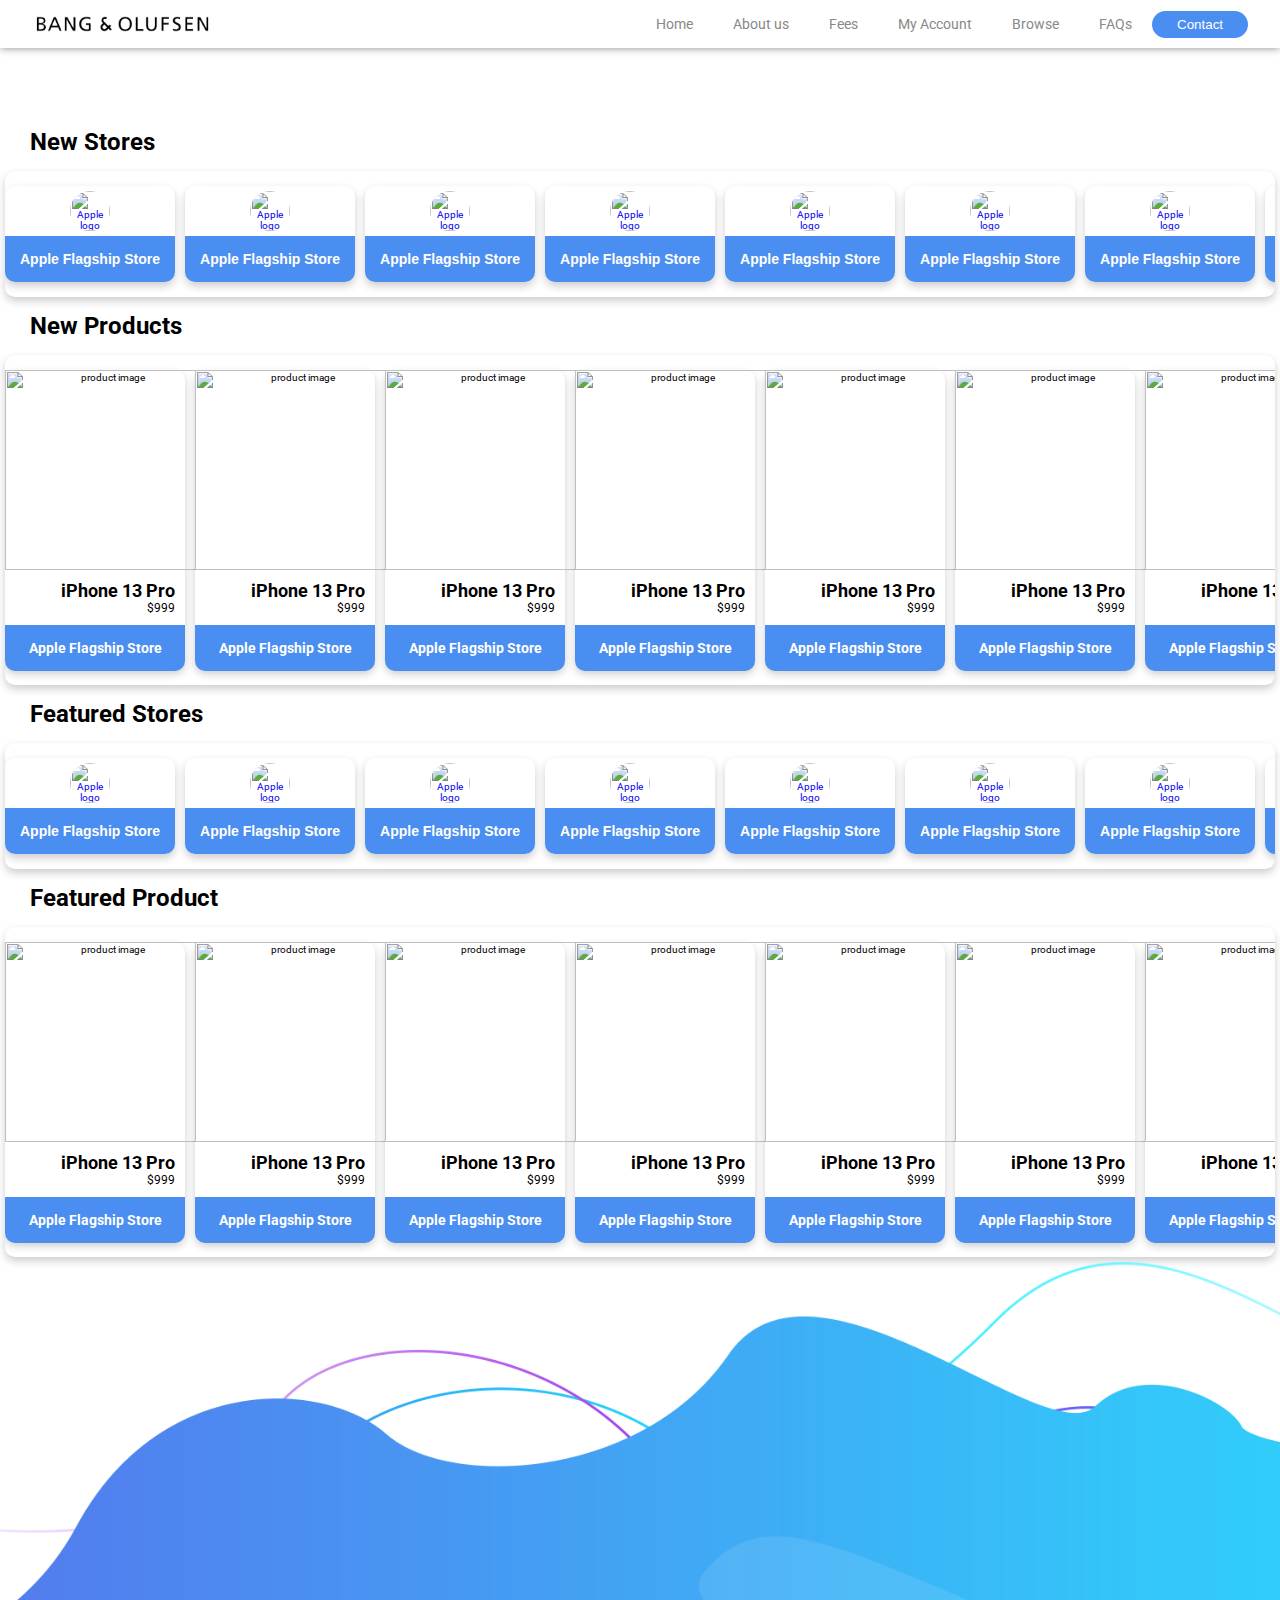
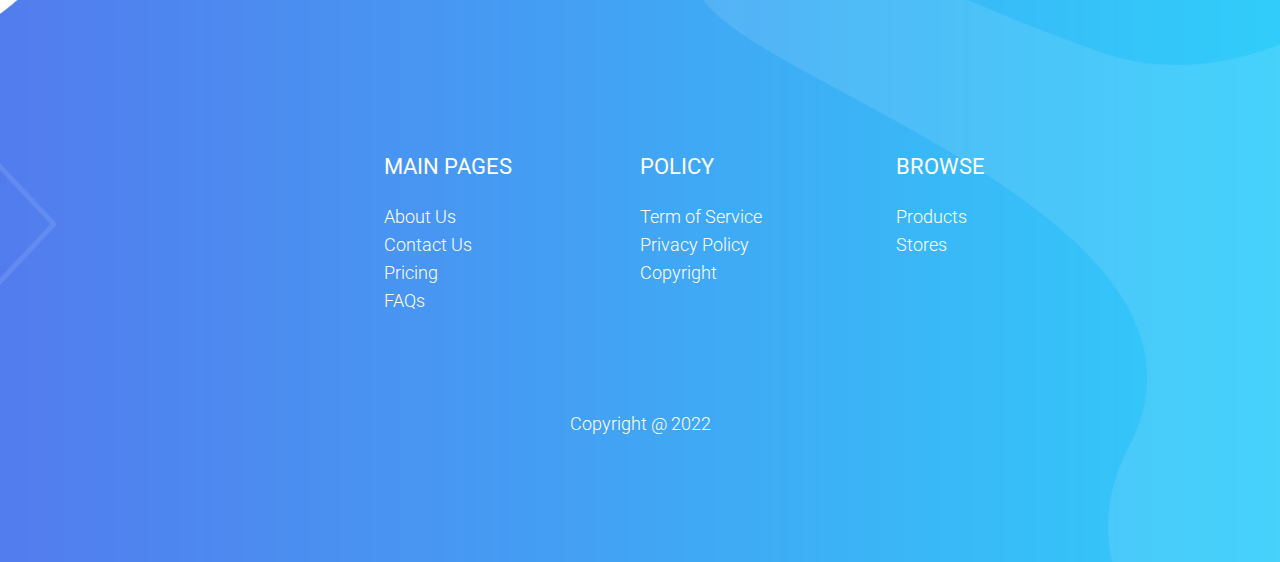
==== index.html @ 3f0364dd "merge and update the card layout to horizontally scroll" ====
<html lang="en">

<head>
    <meta charset="UTF-8" />
    <meta http-equiv="X-UA-Compatible" content="IE=edge" />
    <meta name="viewport" content="width=device-width, initial-scale=1.0" />
    <title>HomePage</title>

    <!-- external sources -->
    <link rel="preconnect" href="https://fonts.googleapis.com" />
    <link rel="preconnect" href="https://fonts.gstatic.com" crossorigin />
    <link href="https://fonts.googleapis.com/css2?family=Roboto:wght@400;500;700&display=swap" rel="stylesheet" />

    <!-- css link -->
    <link rel="stylesheet" href="./assets/css/base.css" />
    <link rel="stylesheet" href="./assets/css/footer/footer.css" />
    <link rel="stylesheet" href="./assets/css/navbar/navbar.css" />

    <!-- body -->
    <link rel="stylesheet" href="./assets/css/homepage/content/content.css" />
    <link rel="stylesheet" href="./assets/css/homepage/content/card.css" />
</head>

<body>
    <!-- Nav -->
    <div class="navbar">
        <div class="navbar-img-container">
            <img src="/assets/img/navbar/bno_2.png" alt="" class="navbar-img-logo" />
        </div>
        <ul class="navbar-list">
            <li><a href="./index.html" class="navbar-item">Home</a></li>
            <li><a href="./assets/page/about_us.html" class="navbar-item">About us</a></li>
            <li><a href="/assets/page/fees.html" class="navbar-item">Fees</a></li>
            <li><a href="#" class="navbar-item">My Account</a></li>
            <li><a href="#" class="navbar-item">Browse</a></li>
            <li><a href="#" class="navbar-item">FAQs</a></li>
        </ul>
        <a href="" class="contact"><button class="navbar-btn">Contact</button></a>
    </div>

    <!-- body -->
    <section class="content">
        <h2 class="content__title"><a class="content__title-link" href="new-stores.html">New Stores</a></h2>
        <section class="content__section new-stores">
            <div class="card store-card">
                <div class="store-card__img-container">
                    <a href="apple.html">
                        <img class="card__img store-card__img"
                            src="https://www.apple.com/ac/structured-data/images/knowledge_graph_logo.png?201810040211"
                            alt="Apple logo">
                    </a>
                </div>
                <a href="apple.html">
                    <button class="card__store">
                        <h4 class="card__store-name">
                            Apple Flagship Store
                        </h4>
                    </button>
                </a>
            </div>
            <div class="card store-card">
                <div class="store-card__img-container">
                    <a href="apple.html">
                        <img class="card__img store-card__img"
                            src="https://www.apple.com/ac/structured-data/images/knowledge_graph_logo.png?201810040211"
                            alt="Apple logo">
                    </a>
                </div>
                <a href="apple.html">
                    <button class="card__store">
                        <h4 class="card__store-name">
                            Apple Flagship Store
                        </h4>
                    </button>
                </a>
            </div>
            <div class="card store-card">
                <div class="store-card__img-container">
                    <a href="apple.html">
                        <img class="card__img store-card__img"
                            src="https://www.apple.com/ac/structured-data/images/knowledge_graph_logo.png?201810040211"
                            alt="Apple logo">
                    </a>
                </div>
                <a href="apple.html">
                    <button class="card__store">
                        <h4 class="card__store-name">
                            Apple Flagship Store
                        </h4>
                    </button>
                </a>
            </div>
            <div class="card store-card">
                <div class="store-card__img-container">
                    <a href="apple.html">
                        <img class="card__img store-card__img"
                            src="https://www.apple.com/ac/structured-data/images/knowledge_graph_logo.png?201810040211"
                            alt="Apple logo">
                    </a>
                </div>
                <a href="apple.html">
                    <button class="card__store">
                        <h4 class="card__store-name">
                            Apple Flagship Store
                        </h4>
                    </button>
                </a>
            </div>
            <div class="card store-card">
                <div class="store-card__img-container">
                    <a href="apple.html">
                        <img class="card__img store-card__img"
                            src="https://www.apple.com/ac/structured-data/images/knowledge_graph_logo.png?201810040211"
                            alt="Apple logo">
                    </a>
                </div>
                <a href="apple.html">
                    <button class="card__store">
                        <h4 class="card__store-name">
                            Apple Flagship Store
                        </h4>
                    </button>
                </a>
            </div>
            <div class="card store-card">
                <div class="store-card__img-container">
                    <a href="apple.html">
                        <img class="card__img store-card__img"
                            src="https://www.apple.com/ac/structured-data/images/knowledge_graph_logo.png?201810040211"
                            alt="Apple logo">
                    </a>
                </div>
                <a href="apple.html">
                    <button class="card__store">
                        <h4 class="card__store-name">
                            Apple Flagship Store
                        </h4>
                    </button>
                </a>
            </div>
            <div class="card store-card">
                <div class="store-card__img-container">
                    <a href="apple.html">
                        <img class="card__img store-card__img"
                            src="https://www.apple.com/ac/structured-data/images/knowledge_graph_logo.png?201810040211"
                            alt="Apple logo">
                    </a>
                </div>
                <a href="apple.html">
                    <button class="card__store">
                        <h4 class="card__store-name">
                            Apple Flagship Store
                        </h4>
                    </button>
                </a>
            </div>
            <div class="card store-card">
                <div class="card_img store-card__img-container">
                    <img class="store-card__img" src="https://www.apple.com/ac/structured-data/images/knowledge_graph_logo.png?201810040211" alt="Apple logo" />
                </div>
                <div class="card__store">
                    <h4 class="card__store-name">Apple Flagship Store</h4>
                </div>
            </div>
        </section>

        <h2 class="content__title">New Products</h2>
        <section class="content__section new-products">
            <div class="card product-card">
                <div class="product-card__img-container">
                    <img class="card__img product-card__img" src="https://store.storeimages.cdn-apple.com/4982/as-images.apple.com/is/iphone-13-pro-family-hero?wid=940&hei=1112&fmt=png-alpha&.v=1631220221000" alt="product image" />
                </div>
                <div class="card__body product-card__body">
                    <div class="card__content">
                        <h3 class="product-card__name">iPhone 13 Pro</h3>
                        <p class="product-card__price">$999</p>
                    </div>
                    <div class="card__store">
                        <h4 class="card__store-name">Apple Flagship Store</h4>
                    </div>
                </div>
            </div>
            <div class="card product-card">
                <div class="product-card__img-container">
                    <img class="card__img product-card__img" src="https://store.storeimages.cdn-apple.com/4982/as-images.apple.com/is/iphone-13-pro-family-hero?wid=940&hei=1112&fmt=png-alpha&.v=1631220221000" alt="product image" />
                </div>
                <div class="card__body product-card__body">
                    <div class="card__content">
                        <h3 class="product-card__name">iPhone 13 Pro</h3>
                        <p class="product-card__price">$999</p>
                    </div>
                    <div class="card__store">
                        <h4 class="card__store-name">Apple Flagship Store</h4>
                    </div>
                </div>
            </div>
            <div class="card product-card">
                <div class="product-card__img-container">
                    <img class="card__img product-card__img" src="https://store.storeimages.cdn-apple.com/4982/as-images.apple.com/is/iphone-13-pro-family-hero?wid=940&hei=1112&fmt=png-alpha&.v=1631220221000" alt="product image" />
                </div>
                <div class="card__body product-card__body">
                    <div class="card__content">
                        <h3 class="product-card__name">iPhone 13 Pro</h3>
                        <p class="product-card__price">$999</p>
                    </div>
                    <div class="card__store">
                        <h4 class="card__store-name">Apple Flagship Store</h4>
                    </div>
                </div>
            </div>
            <div class="card product-card">
                <div class="product-card__img-container">
                    <img class="card__img product-card__img" src="https://store.storeimages.cdn-apple.com/4982/as-images.apple.com/is/iphone-13-pro-family-hero?wid=940&hei=1112&fmt=png-alpha&.v=1631220221000" alt="product image" />
                </div>
                <div class="card__body product-card__body">
                    <div class="card__content">
                        <h3 class="product-card__name">iPhone 13 Pro</h3>
                        <p class="product-card__price">$999</p>
                    </div>
                    <div class="card__store">
                        <h4 class="card__store-name">Apple Flagship Store</h4>
                    </div>
                </div>
            </div>
            <div class="card product-card">
                <div class="product-card__img-container">
                    <img class="card__img product-card__img" src="https://store.storeimages.cdn-apple.com/4982/as-images.apple.com/is/iphone-13-pro-family-hero?wid=940&hei=1112&fmt=png-alpha&.v=1631220221000" alt="product image" />
                </div>
                <div class="card__body product-card__body">
                    <div class="card__content">
                        <h3 class="product-card__name">iPhone 13 Pro</h3>
                        <p class="product-card__price">$999</p>
                    </div>
                    <div class="card__store">
                        <h4 class="card__store-name">Apple Flagship Store</h4>
                    </div>
                </div>
            </div>
            <div class="card product-card">
                <div class="product-card__img-container">
                    <img class="card__img product-card__img" src="https://store.storeimages.cdn-apple.com/4982/as-images.apple.com/is/iphone-13-pro-family-hero?wid=940&hei=1112&fmt=png-alpha&.v=1631220221000" alt="product image" />
                </div>
                <div class="card__body product-card__body">
                    <div class="card__content">
                        <h3 class="product-card__name">iPhone 13 Pro</h3>
                        <p class="product-card__price">$999</p>
                    </div>
                    <div class="card__store">
                        <h4 class="card__store-name">Apple Flagship Store</h4>
                    </div>
                </div>
            </div>
            <div class="card product-card">
                <div class="product-card__img-container">
                    <img class="card__img product-card__img" src="https://store.storeimages.cdn-apple.com/4982/as-images.apple.com/is/iphone-13-pro-family-hero?wid=940&hei=1112&fmt=png-alpha&.v=1631220221000" alt="product image" />
                </div>
                <div class="card__body product-card__body">
                    <div class="card__content">
                        <h3 class="product-card__name">iPhone 13 Pro</h3>
                        <p class="product-card__price">$999</p>
                    </div>
                    <div class="card__store">
                        <h4 class="card__store-name">Apple Flagship Store</h4>
                    </div>
                </div>
            </div>
            <div class="card product-card">
                <div class="product-card__img-container">
                    <img class="card__img product-card__img" src="https://store.storeimages.cdn-apple.com/4982/as-images.apple.com/is/iphone-13-pro-family-hero?wid=940&hei=1112&fmt=png-alpha&.v=1631220221000" alt="product image" />
                </div>
                <div class="card__body product-card__body">
                    <div class="card__content">
                        <h3 class="product-card__name">iPhone 13 Pro</h3>
                        <p class="product-card__price">$999</p>
                    </div>
                    <div class="card__store">
                        <h4 class="card__store-name">Apple Flagship Store</h4>
                    </div>
                </div>
            </div>
        </section>


        <h2 class="content__title"><a class="content__title-link" href="featured-stores.html">Featured Stores</a></h2>
        <section class="content__section featured-stores">
            <div class="card store-card">
                <div class="store-card__img-container">
                    <a href="apple.html">
                        <img class="card__img store-card__img"
                            src="https://www.apple.com/ac/structured-data/images/knowledge_graph_logo.png?201810040211"
                            alt="Apple logo">
                    </a>
                </div>
                <a href="apple.html">
                    <button class="card__store">
                        <h4 class="card__store-name">
                            Apple Flagship Store
                        </h4>
                    </button>
                </a>
            </div>
            <div class="card store-card">
                <div class="store-card__img-container">
                    <a href="apple.html">
                        <img class="card__img store-card__img"
                            src="https://www.apple.com/ac/structured-data/images/knowledge_graph_logo.png?201810040211"
                            alt="Apple logo">
                    </a>
                </div>
                <a href="apple.html">
                    <button class="card__store">
                        <h4 class="card__store-name">
                            Apple Flagship Store
                        </h4>
                    </button>
                </a>
            </div>
            <div class="card store-card">
                <div class="store-card__img-container">
                    <a href="apple.html">
                        <img class="card__img store-card__img"
                            src="https://www.apple.com/ac/structured-data/images/knowledge_graph_logo.png?201810040211"
                            alt="Apple logo">
                    </a>
                </div>
                <a href="apple.html">
                    <button class="card__store">
                        <h4 class="card__store-name">
                            Apple Flagship Store
                        </h4>
                    </button>
                </a>
            </div>
            <div class="card store-card">
                <div class="store-card__img-container">
                    <a href="apple.html">
                        <img class="card__img store-card__img"
                            src="https://www.apple.com/ac/structured-data/images/knowledge_graph_logo.png?201810040211"
                            alt="Apple logo">
                    </a>
                </div>
                <a href="apple.html">
                    <button class="card__store">
                        <h4 class="card__store-name">
                            Apple Flagship Store
                        </h4>
                    </button>
                </a>
            </div>
            <div class="card store-card">
                <div class="store-card__img-container">
                    <a href="apple.html">
                        <img class="card__img store-card__img"
                            src="https://www.apple.com/ac/structured-data/images/knowledge_graph_logo.png?201810040211"
                            alt="Apple logo">
                    </a>
                </div>
                <a href="apple.html">
                    <button class="card__store">
                        <h4 class="card__store-name">
                            Apple Flagship Store
                        </h4>
                    </button>
                </a>
            </div>
            <div class="card store-card">
                <div class="store-card__img-container">
                    <a href="apple.html">
                        <img class="card__img store-card__img"
                            src="https://www.apple.com/ac/structured-data/images/knowledge_graph_logo.png?201810040211"
                            alt="Apple logo">
                    </a>
                </div>
                <a href="apple.html">
                    <button class="card__store">
                        <h4 class="card__store-name">
                            Apple Flagship Store
                        </h4>
                    </button>
                </a>
            </div>
            <div class="card store-card">
                <div class="store-card__img-container">
                    <a href="apple.html">
                        <img class="card__img store-card__img"
                            src="https://www.apple.com/ac/structured-data/images/knowledge_graph_logo.png?201810040211"
                            alt="Apple logo">
                    </a>
                </div>
                <a href="apple.html">
                    <button class="card__store">
                        <h4 class="card__store-name">
                            Apple Flagship Store
                        </h4>
                    </button>
                </a>
            </div>
            <div class="card store-card">
                <div class="card_img store-card__img-container">
                    <img class="store-card__img" src="https://www.apple.com/ac/structured-data/images/knowledge_graph_logo.png?201810040211" alt="Apple logo" />
                </div>
                <div class="card__store">
                    <h4 class="card__store-name">Apple Flagship Store</h4>
                </div>
            </div>
        </section>

        <h2 class="content__title">Featured Product</h2>
        <section class="content__section featured-products">
            <div class="card product-card">
                <div class="product-card__img-container">
                    <img class="card__img product-card__img" src="https://store.storeimages.cdn-apple.com/4982/as-images.apple.com/is/iphone-13-pro-family-hero?wid=940&hei=1112&fmt=png-alpha&.v=1631220221000" alt="product image" />
                </div>
                <div class="card__body product-card__body">
                    <div class="card__content">
                        <h3 class="product-card__name">iPhone 13 Pro</h3>
                        <p class="product-card__price">$999</p>
                    </div>
                    <div class="card__store">
                        <h4 class="card__store-name">Apple Flagship Store</h4>
                    </div>
                </div>
            </div>
            <div class="card product-card">
                <div class="product-card__img-container">
                    <img class="card__img product-card__img" src="https://store.storeimages.cdn-apple.com/4982/as-images.apple.com/is/iphone-13-pro-family-hero?wid=940&hei=1112&fmt=png-alpha&.v=1631220221000" alt="product image" />
                </div>
                <div class="card__body product-card__body">
                    <div class="card__content">
                        <h3 class="product-card__name">iPhone 13 Pro</h3>
                        <p class="product-card__price">$999</p>
                    </div>
                    <div class="card__store">
                        <h4 class="card__store-name">Apple Flagship Store</h4>
                    </div>
                </div>
            </div>
            <div class="card product-card">
                <div class="product-card__img-container">
                    <img class="card__img product-card__img" src="https://store.storeimages.cdn-apple.com/4982/as-images.apple.com/is/iphone-13-pro-family-hero?wid=940&hei=1112&fmt=png-alpha&.v=1631220221000" alt="product image" />
                </div>
                <div class="card__body product-card__body">
                    <div class="card__content">
                        <h3 class="product-card__name">iPhone 13 Pro</h3>
                        <p class="product-card__price">$999</p>
                    </div>
                    <div class="card__store">
                        <h4 class="card__store-name">Apple Flagship Store</h4>
                    </div>
                </div>
            </div>
            <div class="card product-card">
                <div class="product-card__img-container">
                    <img class="card__img product-card__img" src="https://store.storeimages.cdn-apple.com/4982/as-images.apple.com/is/iphone-13-pro-family-hero?wid=940&hei=1112&fmt=png-alpha&.v=1631220221000" alt="product image" />
                </div>
                <div class="card__body product-card__body">
                    <div class="card__content">
                        <h3 class="product-card__name">iPhone 13 Pro</h3>
                        <p class="product-card__price">$999</p>
                    </div>
                    <div class="card__store">
                        <h4 class="card__store-name">Apple Flagship Store</h4>
                    </div>
                </div>
            </div>
            <div class="card product-card">
                <div class="product-card__img-container">
                    <img class="card__img product-card__img" src="https://store.storeimages.cdn-apple.com/4982/as-images.apple.com/is/iphone-13-pro-family-hero?wid=940&hei=1112&fmt=png-alpha&.v=1631220221000" alt="product image" />
                </div>
                <div class="card__body product-card__body">
                    <div class="card__content">
                        <h3 class="product-card__name">iPhone 13 Pro</h3>
                        <p class="product-card__price">$999</p>
                    </div>
                    <div class="card__store">
                        <h4 class="card__store-name">Apple Flagship Store</h4>
                    </div>
                </div>
            </div>
            <div class="card product-card">
                <div class="product-card__img-container">
                    <img class="card__img product-card__img" src="https://store.storeimages.cdn-apple.com/4982/as-images.apple.com/is/iphone-13-pro-family-hero?wid=940&hei=1112&fmt=png-alpha&.v=1631220221000" alt="product image" />
                </div>
                <div class="card__body product-card__body">
                    <div class="card__content">
                        <h3 class="product-card__name">iPhone 13 Pro</h3>
                        <p class="product-card__price">$999</p>
                    </div>
                    <div class="card__store">
                        <h4 class="card__store-name">Apple Flagship Store</h4>
                    </div>
                </div>
            </div>
            <div class="card product-card">
                <div class="product-card__img-container">
                    <img class="card__img product-card__img" src="https://store.storeimages.cdn-apple.com/4982/as-images.apple.com/is/iphone-13-pro-family-hero?wid=940&hei=1112&fmt=png-alpha&.v=1631220221000" alt="product image" />
                </div>
                <div class="card__body product-card__body">
                    <div class="card__content">
                        <h3 class="product-card__name">iPhone 13 Pro</h3>
                        <p class="product-card__price">$999</p>
                    </div>
                    <div class="card__store">
                        <h4 class="card__store-name">Apple Flagship Store</h4>
                    </div>
                </div>
            </div>
            <div class="card product-card">
                <div class="product-card__img-container">
                    <img class="card__img product-card__img" src="https://store.storeimages.cdn-apple.com/4982/as-images.apple.com/is/iphone-13-pro-family-hero?wid=940&hei=1112&fmt=png-alpha&.v=1631220221000" alt="product image" />
                </div>
                <div class="card__body product-card__body">
                    <div class="card__content">
                        <h3 class="product-card__name">iPhone 13 Pro</h3>
                        <p class="product-card__price">$999</p>
                    </div>
                    <div class="card__store">
                        <h4 class="card__store-name">Apple Flagship Store</h4>
                    </div>
                </div>
            </div>
        </section>


    </section>
    <!-- footer -->
    <footer class="footer-background bg-pos-center-top bg-size-cover bg-norepeat d-flex align-item-end jus-content-center white-text">
        <div class="footer-container d-flex jus-content-center flex-dir-column">
            <div class="footer-row d-flex flex-dir-row">
                <div class="col-3"></div>
                <div class="col-3">
                    <h4 class="footer-header">MAIN PAGES</h4>
                    <ul class="d-flex flex-dir-column font-size-3">
                        <li><a href="#">About Us</a></li>
                        <li><a href="#">Contact Us</a></li>
                        <li><a href="#">Pricing</a></li>
                        <li><a href="#">FAQs</a></li>
                    </ul>
                </div>
                <div class="col-3">
                    <h4 class="footer-header">POLICY</h4>
                    <ul class="d-flex flex-dir-column font-size-3">
                        <li><a href="#">Term of Service</a></li>
                        <li><a href="#">Privacy Policy</a></li>
                        <li><a href="#">Copyright</a></li>
                    </ul>
                </div>
                <div class="col-3">
                    <h4 class="footer-header">BROWSE</h4>
                    <ul class="d-flex flex-dir-column font-size-3">
                        <li><a href="#">Products</a></li>
                        <li><a href="#">Stores</a></li>
                    </ul>
                </div>
            </div>
            <div class="footer-row">
                <p class="text-center font-size-3">Copyright @ 2022</p>
            </div>
        </div>
    </footer>
</body>

</html>
---- assets/css/base.css ----
* {
    padding: 0;
    margin: 0;
    box-sizing: border-box;
}

:root {
    --primary-color: #4B8EF1;
}

html {
    font-size: 62.5%;
    font-family: 'Roboto', sans-serif;
}

html, body {
    height: 100%;
    min-height: 100%;
}

h1 {
    font-size: 3.0rem;
}

h2 {
    font-size: 2.4rem;
}

h3 {
    font-size: 1.8rem;
}

h4 {
    font-size: 1.4rem;
}

h5 {

}

p {
    font-size: 1.2rem;
}
---- assets/css/footer/footer.css ----
.footer-background {
    height: 100vh;
    background-image: url("../../img/footer/footer-bg.png");
}

.bg-pos-center-top {
    background-position: center top;
}

.bg-size-cover {
    background-size: cover;
}

.bg-norepeat {
    background-repeat: no-repeat;
}

.footer-container {
    width: 80%;
    padding-bottom: 10%;
}

.jus-content-center {
    justify-content: center;
}

.align-item-end {
    align-items: flex-end;
}

.d-flex {
    display: flex;
}

.footer-row {
    margin: auto;
    width: 100%;
    margin-top: 10%;
}

.white-text {
    color: white;
}

.font-size-3 {
    font-size: 1.8rem;
    font-weight: 300;
}

.flex-dir-column {
    flex-direction: column;
}

.flex-dir-row {
    flex-direction: row;
}

.col-3 {
    width: 25%;
}

.footer-header {
    font-size: 2.2rem;
    padding-bottom: 20px;
    font-weight: 400;
}

.footer-row a {
    text-decoration: none;
    color: white;
}

.footer-row li {
    list-style: none;
    margin-top: 7px;
}

.text-center {
    text-align: center;
}

.footer-row li a:hover {
    color: lightblue;
}
---- assets/css/navbar/navbar.css ----
.navbar {
    position: relative;
    background-color: #fff;
    width: 100%;
    height: 48px;
    display: flex;
    justify-content: flex-end;
    align-items: center;
    box-shadow: 0px 0px 8px #888888;
    
}


.navbar-img-container {
    height: 48px;
    margin-right: auto;
    margin-left: 32px;

}

.navbar-img-logo {
    height: 100%;

}

.navbar-list {
    list-style: none;
    display: flex;
    flex-direction: row;
    justify-content: space-evenly;

}

.navbar-list li {
    display: inline-block;
    padding: 0 20px;
}

.navbar-btn {
    background-color: #4B8EF1;
    margin-right: 32px;
    padding: 6px 25px;
    border: none;
    border-radius: 50px;
    color: #fff;
    transition: all 0.3s ease 0s;
    cursor: pointer;
}

.navbar-btn:hover {
    opacity: 0.7;
}

.navbar-item {
    text-decoration: none;
    color: #888;
    font-size: 1.4rem;
    line-height: 48px;
    transition: all 0.3s ease 0s;
    
}

.navbar-item:hover {
    opacity: 0.7;
}
---- assets/css/homepage/content/content.css ----
.content {
    padding: 60px 10px 10px 10px;
}

.content__section {
    display: flex;
    margin: -5px;
    box-shadow: 0 4px 8px 0 rgba(0, 0, 0, 0.2);
    border-radius: 10px;
    padding: 10px;

    overflow-x: auto;
    scroll-snap-type: x;
}

.content__section::-webkit-scrollbar {
    display: none;
}

.content__title {
    padding: 20px;
}

.content__title-link {
    text-decoration: none;
    color: #000;
}

.content__title-link:hover {
    opacity: 0.6;
}

.content__title-link:active {
    text-decoration: none;
}

.new-stores {

}

.new-products {

}

.featured-stores {

}

.featured-products {

}
---- assets/css/homepage/content/card.css ----
.card {
    background-color: white;
    box-shadow: 0 4px 8px 0 rgba(0, 0, 0, 0.2);
    transition: 0.3s;
    border-radius: 10px;
    margin: 5px;
    text-align: center;
    scroll-snap-align: start ;
}

.card__img {
    
}

.card__img:hover {
    opacity: 0.8;
    cursor: pointer;
}

.card__body {
    text-align: right;
}

.card__content {
    padding: 10px;
}

.card__store {
    width: 100%;
    padding: 15px;
    background-color: var(--primary-color);
    border-radius: 0 0 10px 10px;
    outline: none;
    border: none;
}

.card__store:hover {
    opacity: 0.9;
    cursor: pointer;
}

.card__store-name {
    text-align: center;
    color: white;
    width: inherit;
    white-space: nowrap;
}


/* product class */
.product-card {
    width: 180px;
    height: 300px;
}

.product-card__img-container {
    border-radius: 10px 10px 0 0;
}

.product-card__img {
    height: 200px;
}

.product-card__body {
    height: 100px;
}

.product-card__name-link {
    text-decoration: none;
    color: #000;
}

.product-card__name-link:hover {
    opacity: 0.5;
}

.product-card__name:visited {
    text-decoration: none;
}


.product-card__price {

}

/* store class */
.store-card {
    height: 96;
    width: 180px;
}

.store-card__img-container {
    padding: 5px;
}

.store-card__img {
    width: 40px;
    border-radius: 50%;
}
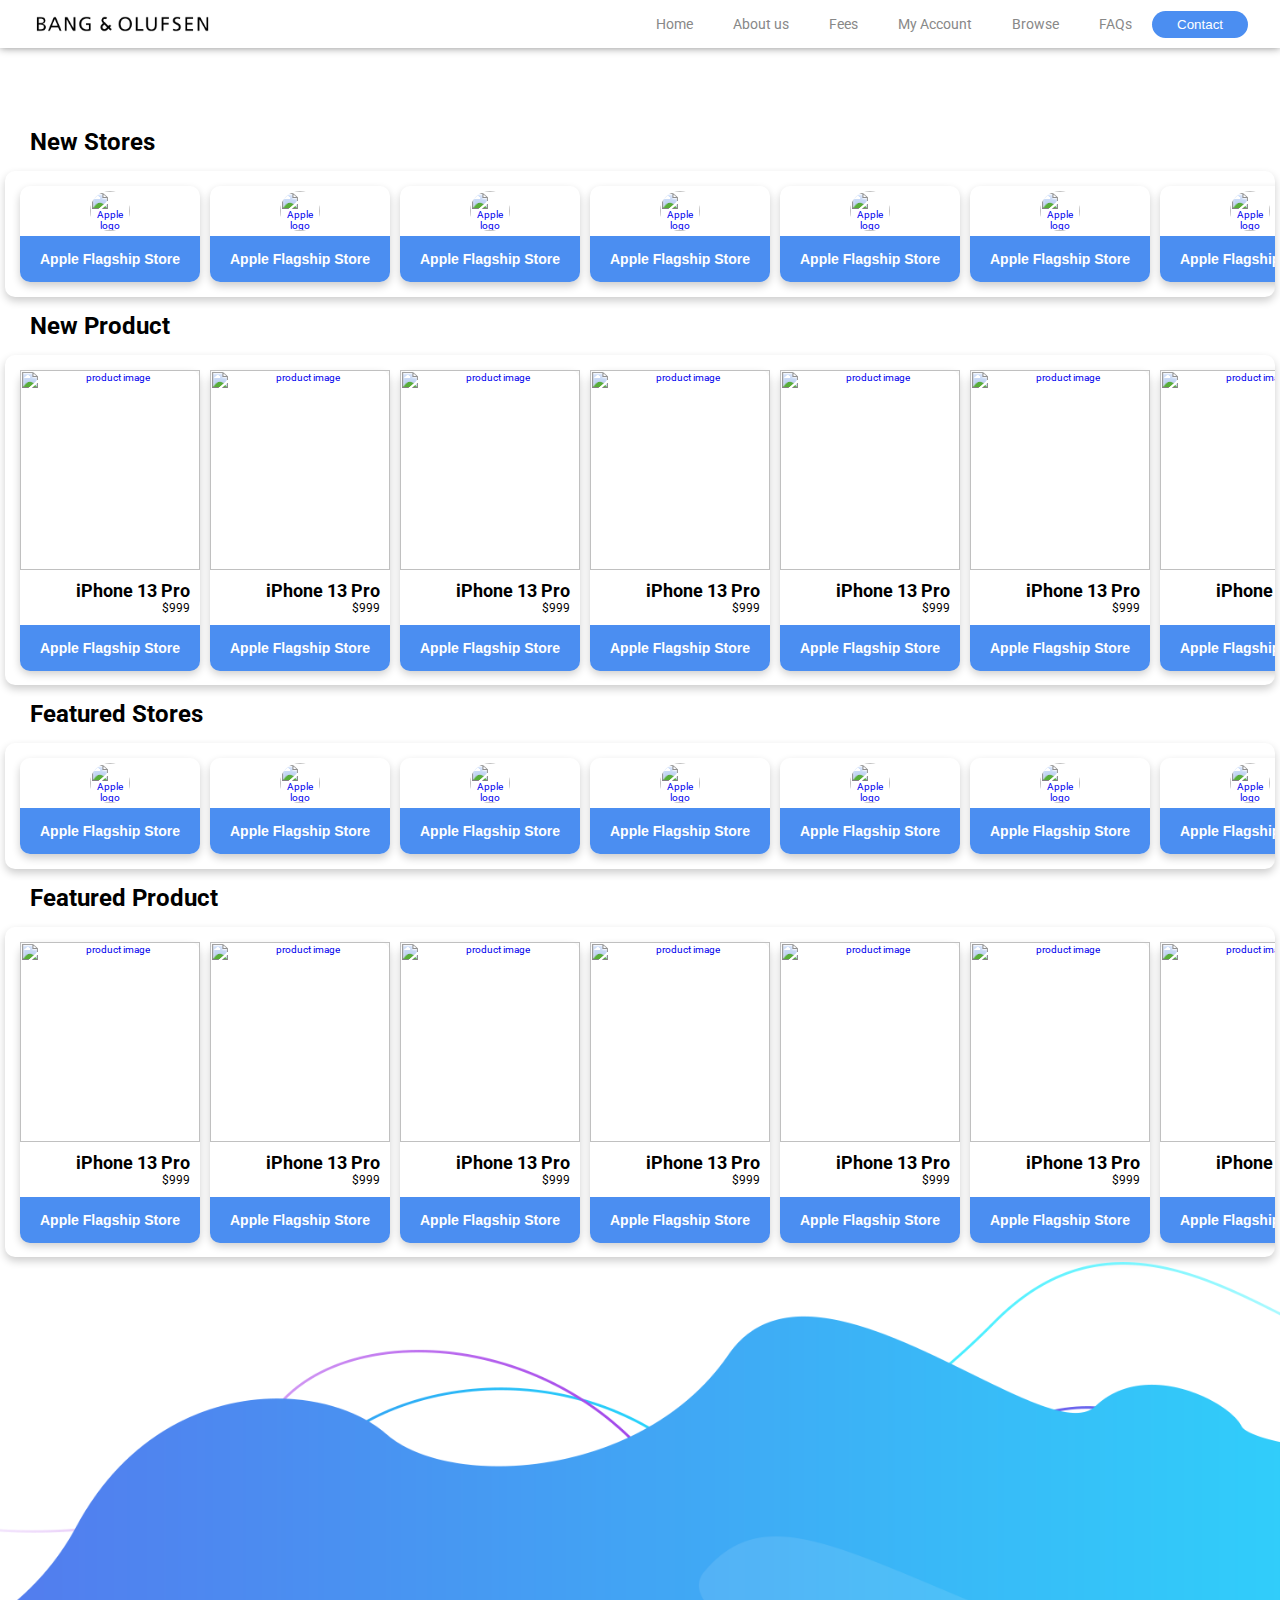
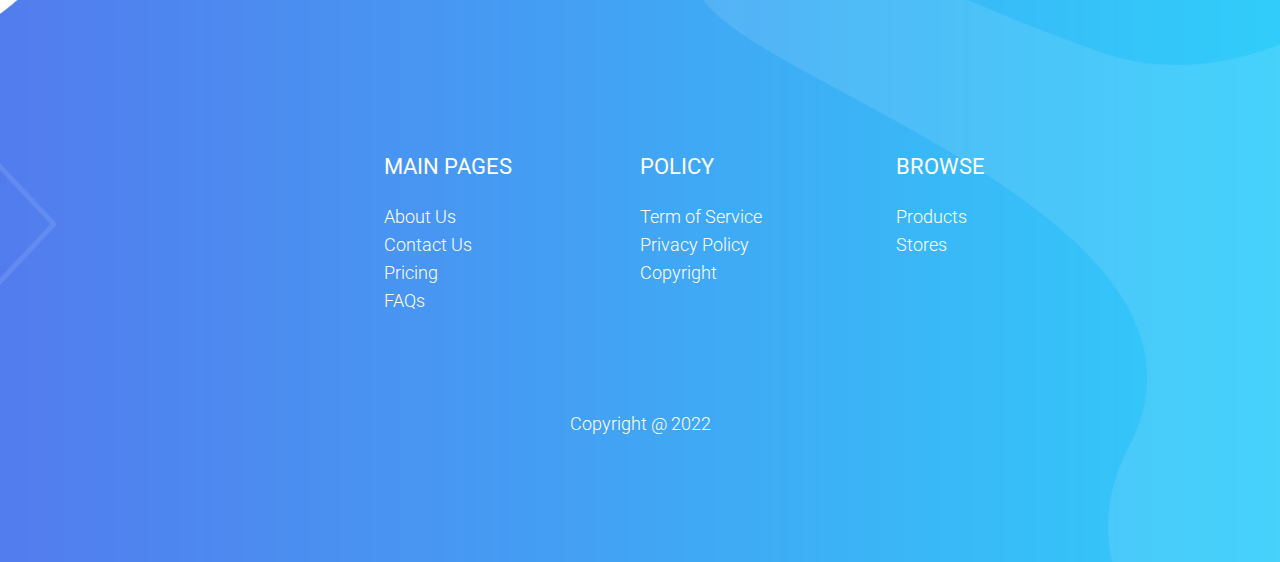
==== commit 157e2d11: "update card" ====
--- a/index.html
+++ b/index.html
@@ -156,7 +156,9 @@
             </div>
             <div class="card store-card">
                 <div class="card_img store-card__img-container">
-                    <img class="store-card__img" src="https://www.apple.com/ac/structured-data/images/knowledge_graph_logo.png?201810040211" alt="Apple logo" />
+                    <img class="store-card__img"
+                        src="https://www.apple.com/ac/structured-data/images/knowledge_graph_logo.png?201810040211"
+                        alt="Apple logo" />
                 </div>
                 <div class="card__store">
                     <h4 class="card__store-name">Apple Flagship Store</h4>
@@ -164,118 +166,230 @@
             </div>
         </section>
 
-        <h2 class="content__title">New Products</h2>
+        <h2 class="content__title"><a class="content__title-link" href="new-product.html">New Product</a></h2>
         <section class="content__section new-products">
             <div class="card product-card">
                 <div class="product-card__img-container">
-                    <img class="card__img product-card__img" src="https://store.storeimages.cdn-apple.com/4982/as-images.apple.com/is/iphone-13-pro-family-hero?wid=940&hei=1112&fmt=png-alpha&.v=1631220221000" alt="product image" />
-                </div>
-                <div class="card__body product-card__body">
-                    <div class="card__content">
-                        <h3 class="product-card__name">iPhone 13 Pro</h3>
-                        <p class="product-card__price">$999</p>
-                    </div>
-                    <div class="card__store">
-                        <h4 class="card__store-name">Apple Flagship Store</h4>
-                    </div>
-                </div>
-            </div>
-            <div class="card product-card">
-                <div class="product-card__img-container">
-                    <img class="card__img product-card__img" src="https://store.storeimages.cdn-apple.com/4982/as-images.apple.com/is/iphone-13-pro-family-hero?wid=940&hei=1112&fmt=png-alpha&.v=1631220221000" alt="product image" />
-                </div>
-                <div class="card__body product-card__body">
-                    <div class="card__content">
-                        <h3 class="product-card__name">iPhone 13 Pro</h3>
-                        <p class="product-card__price">$999</p>
-                    </div>
-                    <div class="card__store">
-                        <h4 class="card__store-name">Apple Flagship Store</h4>
-                    </div>
-                </div>
-            </div>
-            <div class="card product-card">
-                <div class="product-card__img-container">
-                    <img class="card__img product-card__img" src="https://store.storeimages.cdn-apple.com/4982/as-images.apple.com/is/iphone-13-pro-family-hero?wid=940&hei=1112&fmt=png-alpha&.v=1631220221000" alt="product image" />
-                </div>
-                <div class="card__body product-card__body">
-                    <div class="card__content">
-                        <h3 class="product-card__name">iPhone 13 Pro</h3>
-                        <p class="product-card__price">$999</p>
-                    </div>
-                    <div class="card__store">
-                        <h4 class="card__store-name">Apple Flagship Store</h4>
-                    </div>
-                </div>
-            </div>
-            <div class="card product-card">
-                <div class="product-card__img-container">
-                    <img class="card__img product-card__img" src="https://store.storeimages.cdn-apple.com/4982/as-images.apple.com/is/iphone-13-pro-family-hero?wid=940&hei=1112&fmt=png-alpha&.v=1631220221000" alt="product image" />
-                </div>
-                <div class="card__body product-card__body">
-                    <div class="card__content">
-                        <h3 class="product-card__name">iPhone 13 Pro</h3>
-                        <p class="product-card__price">$999</p>
-                    </div>
-                    <div class="card__store">
-                        <h4 class="card__store-name">Apple Flagship Store</h4>
-                    </div>
-                </div>
-            </div>
-            <div class="card product-card">
-                <div class="product-card__img-container">
-                    <img class="card__img product-card__img" src="https://store.storeimages.cdn-apple.com/4982/as-images.apple.com/is/iphone-13-pro-family-hero?wid=940&hei=1112&fmt=png-alpha&.v=1631220221000" alt="product image" />
-                </div>
-                <div class="card__body product-card__body">
-                    <div class="card__content">
-                        <h3 class="product-card__name">iPhone 13 Pro</h3>
-                        <p class="product-card__price">$999</p>
-                    </div>
-                    <div class="card__store">
-                        <h4 class="card__store-name">Apple Flagship Store</h4>
-                    </div>
-                </div>
-            </div>
-            <div class="card product-card">
-                <div class="product-card__img-container">
-                    <img class="card__img product-card__img" src="https://store.storeimages.cdn-apple.com/4982/as-images.apple.com/is/iphone-13-pro-family-hero?wid=940&hei=1112&fmt=png-alpha&.v=1631220221000" alt="product image" />
-                </div>
-                <div class="card__body product-card__body">
-                    <div class="card__content">
-                        <h3 class="product-card__name">iPhone 13 Pro</h3>
-                        <p class="product-card__price">$999</p>
-                    </div>
-                    <div class="card__store">
-                        <h4 class="card__store-name">Apple Flagship Store</h4>
-                    </div>
-                </div>
-            </div>
-            <div class="card product-card">
-                <div class="product-card__img-container">
-                    <img class="card__img product-card__img" src="https://store.storeimages.cdn-apple.com/4982/as-images.apple.com/is/iphone-13-pro-family-hero?wid=940&hei=1112&fmt=png-alpha&.v=1631220221000" alt="product image" />
-                </div>
-                <div class="card__body product-card__body">
-                    <div class="card__content">
-                        <h3 class="product-card__name">iPhone 13 Pro</h3>
-                        <p class="product-card__price">$999</p>
-                    </div>
-                    <div class="card__store">
-                        <h4 class="card__store-name">Apple Flagship Store</h4>
-                    </div>
-                </div>
-            </div>
-            <div class="card product-card">
-                <div class="product-card__img-container">
-                    <img class="card__img product-card__img" src="https://store.storeimages.cdn-apple.com/4982/as-images.apple.com/is/iphone-13-pro-family-hero?wid=940&hei=1112&fmt=png-alpha&.v=1631220221000" alt="product image" />
-                </div>
-                <div class="card__body product-card__body">
-                    <div class="card__content">
-                        <h3 class="product-card__name">iPhone 13 Pro</h3>
-                        <p class="product-card__price">$999</p>
-                    </div>
-                    <div class="card__store">
-                        <h4 class="card__store-name">Apple Flagship Store</h4>
-                    </div>
+                    <a href="apple/iphone/13">
+                        <img class="card__img product-card__img"
+                            src="https://store.storeimages.cdn-apple.com/4982/as-images.apple.com/is/iphone-13-pro-family-hero?wid=940&hei=1112&fmt=png-alpha&.v=1631220221000"
+                            alt="product image">
+                    </a>
+                </div>
+                <div class="card__body product-card__body">
+                    <div class="card__content">
+                        <h3 class="product-card__name">
+                            <a class="product-card__name-link" href="apple/iphone/13">
+                                iPhone 13 Pro
+                            </a>
+                        </h3>
+                        <p class="product-card__price">
+                            $999
+                        </p>
+                    </div>
+                    <a href="apple.html">
+                        <button class="card__store">
+                            <h4 class="card__store-name">
+                                Apple Flagship Store
+                            </h4>
+                        </button>
+                    </a>
+                </div>
+            </div>
+            <div class="card product-card">
+                <div class="product-card__img-container">
+                    <a href="apple/iphone/13">
+                        <img class="card__img product-card__img"
+                            src="https://store.storeimages.cdn-apple.com/4982/as-images.apple.com/is/iphone-13-pro-family-hero?wid=940&hei=1112&fmt=png-alpha&.v=1631220221000"
+                            alt="product image">
+                    </a>
+                </div>
+                <div class="card__body product-card__body">
+                    <div class="card__content">
+                        <h3 class="product-card__name">
+                            <a class="product-card__name-link" href="apple/iphone/13">
+                                iPhone 13 Pro
+                            </a>
+                        </h3>
+                        <p class="product-card__price">
+                            $999
+                        </p>
+                    </div>
+                    <a href="apple.html">
+                        <button class="card__store">
+                            <h4 class="card__store-name">
+                                Apple Flagship Store
+                            </h4>
+                        </button>
+                    </a>
+                </div>
+            </div>
+            <div class="card product-card">
+                <div class="product-card__img-container">
+                    <a href="apple/iphone/13">
+                        <img class="card__img product-card__img"
+                            src="https://store.storeimages.cdn-apple.com/4982/as-images.apple.com/is/iphone-13-pro-family-hero?wid=940&hei=1112&fmt=png-alpha&.v=1631220221000"
+                            alt="product image">
+                    </a>
+                </div>
+                <div class="card__body product-card__body">
+                    <div class="card__content">
+                        <h3 class="product-card__name">
+                            <a class="product-card__name-link" href="apple/iphone/13">
+                                iPhone 13 Pro
+                            </a>
+                        </h3>
+                        <p class="product-card__price">
+                            $999
+                        </p>
+                    </div>
+                    <a href="apple.html">
+                        <button class="card__store">
+                            <h4 class="card__store-name">
+                                Apple Flagship Store
+                            </h4>
+                        </button>
+                    </a>
+                </div>
+            </div>
+            <div class="card product-card">
+                <div class="product-card__img-container">
+                    <a href="apple/iphone/13">
+                        <img class="card__img product-card__img"
+                            src="https://store.storeimages.cdn-apple.com/4982/as-images.apple.com/is/iphone-13-pro-family-hero?wid=940&hei=1112&fmt=png-alpha&.v=1631220221000"
+                            alt="product image">
+                    </a>
+                </div>
+                <div class="card__body product-card__body">
+                    <div class="card__content">
+                        <h3 class="product-card__name">
+                            <a class="product-card__name-link" href="apple/iphone/13">
+                                iPhone 13 Pro
+                            </a>
+                        </h3>
+                        <p class="product-card__price">
+                            $999
+                        </p>
+                    </div>
+                    <a href="apple.html">
+                        <button class="card__store">
+                            <h4 class="card__store-name">
+                                Apple Flagship Store
+                            </h4>
+                        </button>
+                    </a>
+                </div>
+            </div>
+            <div class="card product-card">
+                <div class="product-card__img-container">
+                    <a href="apple/iphone/13">
+                        <img class="card__img product-card__img"
+                            src="https://store.storeimages.cdn-apple.com/4982/as-images.apple.com/is/iphone-13-pro-family-hero?wid=940&hei=1112&fmt=png-alpha&.v=1631220221000"
+                            alt="product image">
+                    </a>
+                </div>
+                <div class="card__body product-card__body">
+                    <div class="card__content">
+                        <h3 class="product-card__name">
+                            <a class="product-card__name-link" href="apple/iphone/13">
+                                iPhone 13 Pro
+                            </a>
+                        </h3>
+                        <p class="product-card__price">
+                            $999
+                        </p>
+                    </div>
+                    <a href="apple.html">
+                        <button class="card__store">
+                            <h4 class="card__store-name">
+                                Apple Flagship Store
+                            </h4>
+                        </button>
+                    </a>
+                </div>
+            </div>
+            <div class="card product-card">
+                <div class="product-card__img-container">
+                    <a href="apple/iphone/13">
+                        <img class="card__img product-card__img"
+                            src="https://store.storeimages.cdn-apple.com/4982/as-images.apple.com/is/iphone-13-pro-family-hero?wid=940&hei=1112&fmt=png-alpha&.v=1631220221000"
+                            alt="product image">
+                    </a>
+                </div>
+                <div class="card__body product-card__body">
+                    <div class="card__content">
+                        <h3 class="product-card__name">
+                            <a class="product-card__name-link" href="apple/iphone/13">
+                                iPhone 13 Pro
+                            </a>
+                        </h3>
+                        <p class="product-card__price">
+                            $999
+                        </p>
+                    </div>
+                    <a href="apple.html">
+                        <button class="card__store">
+                            <h4 class="card__store-name">
+                                Apple Flagship Store
+                            </h4>
+                        </button>
+                    </a>
+                </div>
+            </div>
+            <div class="card product-card">
+                <div class="product-card__img-container">
+                    <a href="apple/iphone/13">
+                        <img class="card__img product-card__img"
+                            src="https://store.storeimages.cdn-apple.com/4982/as-images.apple.com/is/iphone-13-pro-family-hero?wid=940&hei=1112&fmt=png-alpha&.v=1631220221000"
+                            alt="product image">
+                    </a>
+                </div>
+                <div class="card__body product-card__body">
+                    <div class="card__content">
+                        <h3 class="product-card__name">
+                            <a class="product-card__name-link" href="apple/iphone/13">
+                                iPhone 13 Pro
+                            </a>
+                        </h3>
+                        <p class="product-card__price">
+                            $999
+                        </p>
+                    </div>
+                    <a href="apple.html">
+                        <button class="card__store">
+                            <h4 class="card__store-name">
+                                Apple Flagship Store
+                            </h4>
+                        </button>
+                    </a>
+                </div>
+            </div>
+            <div class="card product-card">
+                <div class="product-card__img-container">
+                    <a href="apple/iphone/13">
+                        <img class="card__img product-card__img"
+                            src="https://store.storeimages.cdn-apple.com/4982/as-images.apple.com/is/iphone-13-pro-family-hero?wid=940&hei=1112&fmt=png-alpha&.v=1631220221000"
+                            alt="product image">
+                    </a>
+                </div>
+                <div class="card__body product-card__body">
+                    <div class="card__content">
+                        <h3 class="product-card__name">
+                            <a class="product-card__name-link" href="apple/iphone/13">
+                                iPhone 13 Pro
+                            </a>
+                        </h3>
+                        <p class="product-card__price">
+                            $999
+                        </p>
+                    </div>
+                    <a href="apple.html">
+                        <button class="card__store">
+                            <h4 class="card__store-name">
+                                Apple Flagship Store
+                            </h4>
+                        </button>
+                    </a>
                 </div>
             </div>
         </section>
@@ -397,7 +511,9 @@
             </div>
             <div class="card store-card">
                 <div class="card_img store-card__img-container">
-                    <img class="store-card__img" src="https://www.apple.com/ac/structured-data/images/knowledge_graph_logo.png?201810040211" alt="Apple logo" />
+                    <img class="store-card__img"
+                        src="https://www.apple.com/ac/structured-data/images/knowledge_graph_logo.png?201810040211"
+                        alt="Apple logo" />
                 </div>
                 <div class="card__store">
                     <h4 class="card__store-name">Apple Flagship Store</h4>
@@ -405,118 +521,230 @@
             </div>
         </section>
 
-        <h2 class="content__title">Featured Product</h2>
+        <h2 class="content__title"><a class="content__title-link" href="featured-product.html">Featured Product</a></h2>
         <section class="content__section featured-products">
             <div class="card product-card">
                 <div class="product-card__img-container">
-                    <img class="card__img product-card__img" src="https://store.storeimages.cdn-apple.com/4982/as-images.apple.com/is/iphone-13-pro-family-hero?wid=940&hei=1112&fmt=png-alpha&.v=1631220221000" alt="product image" />
-                </div>
-                <div class="card__body product-card__body">
-                    <div class="card__content">
-                        <h3 class="product-card__name">iPhone 13 Pro</h3>
-                        <p class="product-card__price">$999</p>
-                    </div>
-                    <div class="card__store">
-                        <h4 class="card__store-name">Apple Flagship Store</h4>
-                    </div>
-                </div>
-            </div>
-            <div class="card product-card">
-                <div class="product-card__img-container">
-                    <img class="card__img product-card__img" src="https://store.storeimages.cdn-apple.com/4982/as-images.apple.com/is/iphone-13-pro-family-hero?wid=940&hei=1112&fmt=png-alpha&.v=1631220221000" alt="product image" />
-                </div>
-                <div class="card__body product-card__body">
-                    <div class="card__content">
-                        <h3 class="product-card__name">iPhone 13 Pro</h3>
-                        <p class="product-card__price">$999</p>
-                    </div>
-                    <div class="card__store">
-                        <h4 class="card__store-name">Apple Flagship Store</h4>
-                    </div>
-                </div>
-            </div>
-            <div class="card product-card">
-                <div class="product-card__img-container">
-                    <img class="card__img product-card__img" src="https://store.storeimages.cdn-apple.com/4982/as-images.apple.com/is/iphone-13-pro-family-hero?wid=940&hei=1112&fmt=png-alpha&.v=1631220221000" alt="product image" />
-                </div>
-                <div class="card__body product-card__body">
-                    <div class="card__content">
-                        <h3 class="product-card__name">iPhone 13 Pro</h3>
-                        <p class="product-card__price">$999</p>
-                    </div>
-                    <div class="card__store">
-                        <h4 class="card__store-name">Apple Flagship Store</h4>
-                    </div>
-                </div>
-            </div>
-            <div class="card product-card">
-                <div class="product-card__img-container">
-                    <img class="card__img product-card__img" src="https://store.storeimages.cdn-apple.com/4982/as-images.apple.com/is/iphone-13-pro-family-hero?wid=940&hei=1112&fmt=png-alpha&.v=1631220221000" alt="product image" />
-                </div>
-                <div class="card__body product-card__body">
-                    <div class="card__content">
-                        <h3 class="product-card__name">iPhone 13 Pro</h3>
-                        <p class="product-card__price">$999</p>
-                    </div>
-                    <div class="card__store">
-                        <h4 class="card__store-name">Apple Flagship Store</h4>
-                    </div>
-                </div>
-            </div>
-            <div class="card product-card">
-                <div class="product-card__img-container">
-                    <img class="card__img product-card__img" src="https://store.storeimages.cdn-apple.com/4982/as-images.apple.com/is/iphone-13-pro-family-hero?wid=940&hei=1112&fmt=png-alpha&.v=1631220221000" alt="product image" />
-                </div>
-                <div class="card__body product-card__body">
-                    <div class="card__content">
-                        <h3 class="product-card__name">iPhone 13 Pro</h3>
-                        <p class="product-card__price">$999</p>
-                    </div>
-                    <div class="card__store">
-                        <h4 class="card__store-name">Apple Flagship Store</h4>
-                    </div>
-                </div>
-            </div>
-            <div class="card product-card">
-                <div class="product-card__img-container">
-                    <img class="card__img product-card__img" src="https://store.storeimages.cdn-apple.com/4982/as-images.apple.com/is/iphone-13-pro-family-hero?wid=940&hei=1112&fmt=png-alpha&.v=1631220221000" alt="product image" />
-                </div>
-                <div class="card__body product-card__body">
-                    <div class="card__content">
-                        <h3 class="product-card__name">iPhone 13 Pro</h3>
-                        <p class="product-card__price">$999</p>
-                    </div>
-                    <div class="card__store">
-                        <h4 class="card__store-name">Apple Flagship Store</h4>
-                    </div>
-                </div>
-            </div>
-            <div class="card product-card">
-                <div class="product-card__img-container">
-                    <img class="card__img product-card__img" src="https://store.storeimages.cdn-apple.com/4982/as-images.apple.com/is/iphone-13-pro-family-hero?wid=940&hei=1112&fmt=png-alpha&.v=1631220221000" alt="product image" />
-                </div>
-                <div class="card__body product-card__body">
-                    <div class="card__content">
-                        <h3 class="product-card__name">iPhone 13 Pro</h3>
-                        <p class="product-card__price">$999</p>
-                    </div>
-                    <div class="card__store">
-                        <h4 class="card__store-name">Apple Flagship Store</h4>
-                    </div>
-                </div>
-            </div>
-            <div class="card product-card">
-                <div class="product-card__img-container">
-                    <img class="card__img product-card__img" src="https://store.storeimages.cdn-apple.com/4982/as-images.apple.com/is/iphone-13-pro-family-hero?wid=940&hei=1112&fmt=png-alpha&.v=1631220221000" alt="product image" />
-                </div>
-                <div class="card__body product-card__body">
-                    <div class="card__content">
-                        <h3 class="product-card__name">iPhone 13 Pro</h3>
-                        <p class="product-card__price">$999</p>
-                    </div>
-                    <div class="card__store">
-                        <h4 class="card__store-name">Apple Flagship Store</h4>
-                    </div>
+                    <a href="apple/iphone/13">
+                        <img class="card__img product-card__img"
+                            src="https://store.storeimages.cdn-apple.com/4982/as-images.apple.com/is/iphone-13-pro-family-hero?wid=940&hei=1112&fmt=png-alpha&.v=1631220221000"
+                            alt="product image">
+                    </a>
+                </div>
+                <div class="card__body product-card__body">
+                    <div class="card__content">
+                        <h3 class="product-card__name">
+                            <a class="product-card__name-link" href="apple/iphone/13">
+                                iPhone 13 Pro
+                            </a>
+                        </h3>
+                        <p class="product-card__price">
+                            $999
+                        </p>
+                    </div>
+                    <a href="apple.html">
+                        <button class="card__store">
+                            <h4 class="card__store-name">
+                                Apple Flagship Store
+                            </h4>
+                        </button>
+                    </a>
+                </div>
+            </div>
+            <div class="card product-card">
+                <div class="product-card__img-container">
+                    <a href="apple/iphone/13">
+                        <img class="card__img product-card__img"
+                            src="https://store.storeimages.cdn-apple.com/4982/as-images.apple.com/is/iphone-13-pro-family-hero?wid=940&hei=1112&fmt=png-alpha&.v=1631220221000"
+                            alt="product image">
+                    </a>
+                </div>
+                <div class="card__body product-card__body">
+                    <div class="card__content">
+                        <h3 class="product-card__name">
+                            <a class="product-card__name-link" href="apple/iphone/13">
+                                iPhone 13 Pro
+                            </a>
+                        </h3>
+                        <p class="product-card__price">
+                            $999
+                        </p>
+                    </div>
+                    <a href="apple.html">
+                        <button class="card__store">
+                            <h4 class="card__store-name">
+                                Apple Flagship Store
+                            </h4>
+                        </button>
+                    </a>
+                </div>
+            </div>
+            <div class="card product-card">
+                <div class="product-card__img-container">
+                    <a href="apple/iphone/13">
+                        <img class="card__img product-card__img"
+                            src="https://store.storeimages.cdn-apple.com/4982/as-images.apple.com/is/iphone-13-pro-family-hero?wid=940&hei=1112&fmt=png-alpha&.v=1631220221000"
+                            alt="product image">
+                    </a>
+                </div>
+                <div class="card__body product-card__body">
+                    <div class="card__content">
+                        <h3 class="product-card__name">
+                            <a class="product-card__name-link" href="apple/iphone/13">
+                                iPhone 13 Pro
+                            </a>
+                        </h3>
+                        <p class="product-card__price">
+                            $999
+                        </p>
+                    </div>
+                    <a href="apple.html">
+                        <button class="card__store">
+                            <h4 class="card__store-name">
+                                Apple Flagship Store
+                            </h4>
+                        </button>
+                    </a>
+                </div>
+            </div>
+            <div class="card product-card">
+                <div class="product-card__img-container">
+                    <a href="apple/iphone/13">
+                        <img class="card__img product-card__img"
+                            src="https://store.storeimages.cdn-apple.com/4982/as-images.apple.com/is/iphone-13-pro-family-hero?wid=940&hei=1112&fmt=png-alpha&.v=1631220221000"
+                            alt="product image">
+                    </a>
+                </div>
+                <div class="card__body product-card__body">
+                    <div class="card__content">
+                        <h3 class="product-card__name">
+                            <a class="product-card__name-link" href="apple/iphone/13">
+                                iPhone 13 Pro
+                            </a>
+                        </h3>
+                        <p class="product-card__price">
+                            $999
+                        </p>
+                    </div>
+                    <a href="apple.html">
+                        <button class="card__store">
+                            <h4 class="card__store-name">
+                                Apple Flagship Store
+                            </h4>
+                        </button>
+                    </a>
+                </div>
+            </div>
+            <div class="card product-card">
+                <div class="product-card__img-container">
+                    <a href="apple/iphone/13">
+                        <img class="card__img product-card__img"
+                            src="https://store.storeimages.cdn-apple.com/4982/as-images.apple.com/is/iphone-13-pro-family-hero?wid=940&hei=1112&fmt=png-alpha&.v=1631220221000"
+                            alt="product image">
+                    </a>
+                </div>
+                <div class="card__body product-card__body">
+                    <div class="card__content">
+                        <h3 class="product-card__name">
+                            <a class="product-card__name-link" href="apple/iphone/13">
+                                iPhone 13 Pro
+                            </a>
+                        </h3>
+                        <p class="product-card__price">
+                            $999
+                        </p>
+                    </div>
+                    <a href="apple.html">
+                        <button class="card__store">
+                            <h4 class="card__store-name">
+                                Apple Flagship Store
+                            </h4>
+                        </button>
+                    </a>
+                </div>
+            </div>
+            <div class="card product-card">
+                <div class="product-card__img-container">
+                    <a href="apple/iphone/13">
+                        <img class="card__img product-card__img"
+                            src="https://store.storeimages.cdn-apple.com/4982/as-images.apple.com/is/iphone-13-pro-family-hero?wid=940&hei=1112&fmt=png-alpha&.v=1631220221000"
+                            alt="product image">
+                    </a>
+                </div>
+                <div class="card__body product-card__body">
+                    <div class="card__content">
+                        <h3 class="product-card__name">
+                            <a class="product-card__name-link" href="apple/iphone/13">
+                                iPhone 13 Pro
+                            </a>
+                        </h3>
+                        <p class="product-card__price">
+                            $999
+                        </p>
+                    </div>
+                    <a href="apple.html">
+                        <button class="card__store">
+                            <h4 class="card__store-name">
+                                Apple Flagship Store
+                            </h4>
+                        </button>
+                    </a>
+                </div>
+            </div>
+            <div class="card product-card">
+                <div class="product-card__img-container">
+                    <a href="apple/iphone/13">
+                        <img class="card__img product-card__img"
+                            src="https://store.storeimages.cdn-apple.com/4982/as-images.apple.com/is/iphone-13-pro-family-hero?wid=940&hei=1112&fmt=png-alpha&.v=1631220221000"
+                            alt="product image">
+                    </a>
+                </div>
+                <div class="card__body product-card__body">
+                    <div class="card__content">
+                        <h3 class="product-card__name">
+                            <a class="product-card__name-link" href="apple/iphone/13">
+                                iPhone 13 Pro
+                            </a>
+                        </h3>
+                        <p class="product-card__price">
+                            $999
+                        </p>
+                    </div>
+                    <a href="apple.html">
+                        <button class="card__store">
+                            <h4 class="card__store-name">
+                                Apple Flagship Store
+                            </h4>
+                        </button>
+                    </a>
+                </div>
+            </div>
+            <div class="card product-card">
+                <div class="product-card__img-container">
+                    <a href="apple/iphone/13">
+                        <img class="card__img product-card__img"
+                            src="https://store.storeimages.cdn-apple.com/4982/as-images.apple.com/is/iphone-13-pro-family-hero?wid=940&hei=1112&fmt=png-alpha&.v=1631220221000"
+                            alt="product image">
+                    </a>
+                </div>
+                <div class="card__body product-card__body">
+                    <div class="card__content">
+                        <h3 class="product-card__name">
+                            <a class="product-card__name-link" href="apple/iphone/13">
+                                iPhone 13 Pro
+                            </a>
+                        </h3>
+                        <p class="product-card__price">
+                            $999
+                        </p>
+                    </div>
+                    <a href="apple.html">
+                        <button class="card__store">
+                            <h4 class="card__store-name">
+                                Apple Flagship Store
+                            </h4>
+                        </button>
+                    </a>
                 </div>
             </div>
         </section>
@@ -524,7 +752,8 @@
 
     </section>
     <!-- footer -->
-    <footer class="footer-background bg-pos-center-top bg-size-cover bg-norepeat d-flex align-item-end jus-content-center white-text">
+    <footer
+        class="footer-background bg-pos-center-top bg-size-cover bg-norepeat d-flex align-item-end jus-content-center white-text">
         <div class="footer-container d-flex jus-content-center flex-dir-column">
             <div class="footer-row d-flex flex-dir-row">
                 <div class="col-3"></div>
--- a/assets/css/homepage/content/card.css
+++ b/assets/css/homepage/content/card.css
@@ -5,7 +5,8 @@
     border-radius: 10px;
     margin: 5px;
     text-align: center;
-    scroll-snap-align: start ;
+    scroll-snap-align: center;
+    box-sizing: content-box;
 }
 
 .card__img {
@@ -42,7 +43,6 @@
 .card__store-name {
     text-align: center;
     color: white;
-    width: inherit;
     white-space: nowrap;
 }
 
@@ -50,6 +50,7 @@
 /* product class */
 .product-card {
     width: 180px;
+    min-width: 180px;
     height: 300px;
 }
 
@@ -59,6 +60,7 @@
 
 .product-card__img {
     height: 200px;
+    width: 100%;
 }
 
 .product-card__body {
@@ -87,6 +89,7 @@
 .store-card {
     height: 96;
     width: 180px;
+    min-width: 180px;
 }
 
 .store-card__img-container {
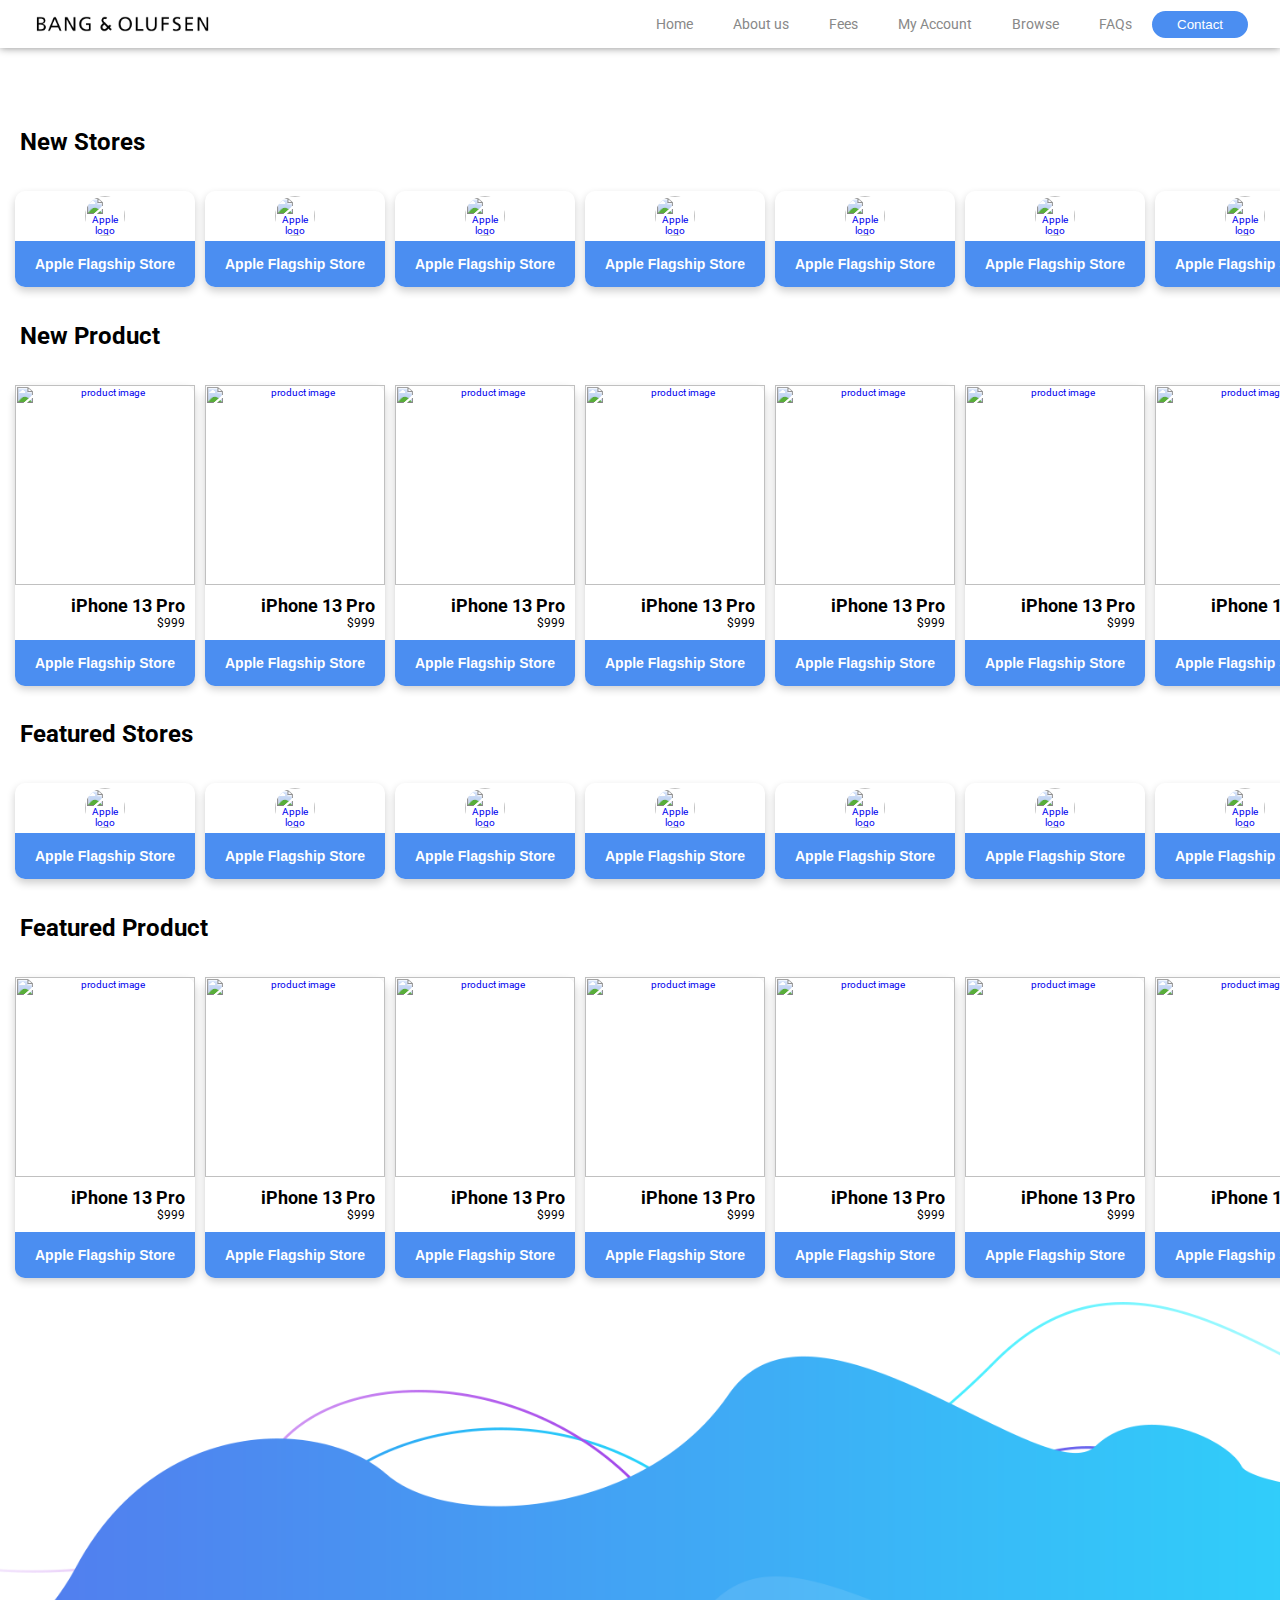
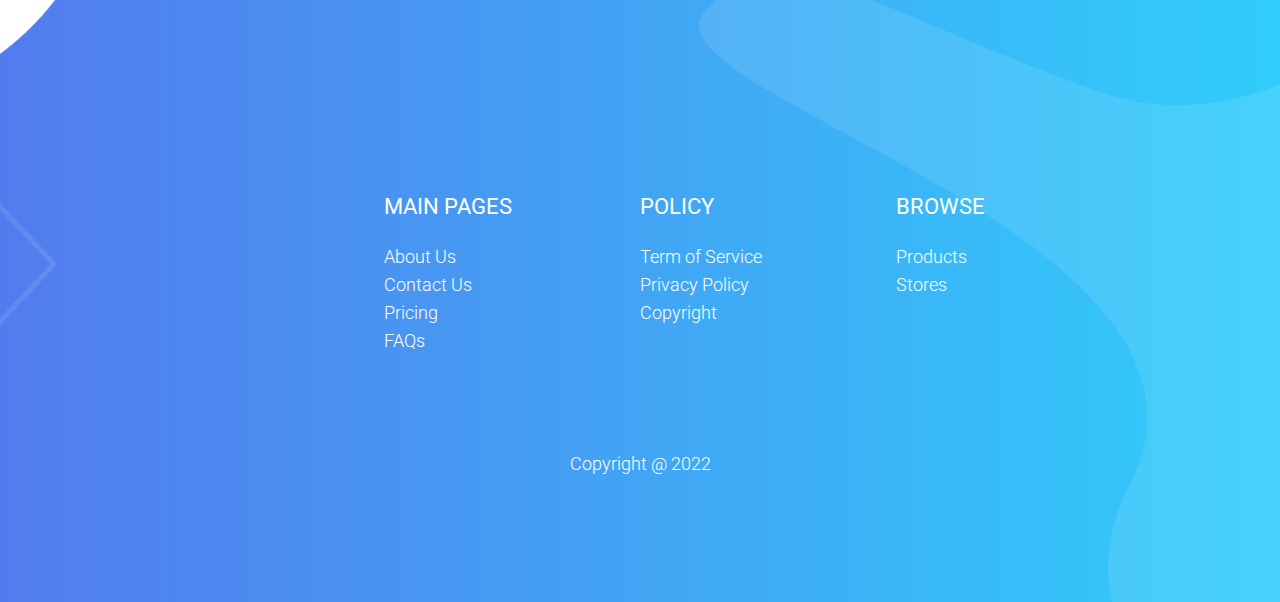
==== commit ddebaee0: "update the card layout" ====
--- a/index.html
+++ b/index.html
@@ -4,7 +4,7 @@
     <meta charset="UTF-8" />
     <meta http-equiv="X-UA-Compatible" content="IE=edge" />
     <meta name="viewport" content="width=device-width, initial-scale=1.0" />
-    <title>HomePage</title>
+    <title>Home Page</title>
 
     <!-- external sources -->
     <link rel="preconnect" href="https://fonts.googleapis.com" />
@@ -17,8 +17,8 @@
     <link rel="stylesheet" href="./assets/css/navbar/navbar.css" />
 
     <!-- body -->
-    <link rel="stylesheet" href="./assets/css/homepage/content/content.css" />
-    <link rel="stylesheet" href="./assets/css/homepage/content/card.css" />
+    <link rel="stylesheet" href="./assets/css/content/content.css" />
+    <link rel="stylesheet" href="./assets/css/homepage/card.css" />
 </head>
 
 <body>
@@ -769,7 +769,7 @@
                 <div class="col-3">
                     <h4 class="footer-header">POLICY</h4>
                     <ul class="d-flex flex-dir-column font-size-3">
-                        <li><a href="#">Term of Service</a></li>
+                        <li><a href="./assets/page/term-of-service.html">Term of Service</a></li>
                         <li><a href="#">Privacy Policy</a></li>
                         <li><a href="#">Copyright</a></li>
                     </ul>
--- a/assets/css/content/content.css
+++ b/assets/css/content/content.css
@@ -0,0 +1,47 @@
+.content {
+    padding: 60px 0px 10px 0px;
+}
+
+.content__section {
+    padding: 10px;
+    display: flex;
+    overflow-x: scroll;
+}
+
+.content__section::-webkit-scrollbar {
+    display: none;
+}
+
+.content__title {
+    padding: 20px;
+}
+
+.content__title-link {
+    text-decoration: none;
+    color: #000;
+}
+
+.content__title-link:hover {
+    opacity: 0.6;
+}
+
+.content__title-link:active {
+    text-decoration: none;
+}
+
+.new-stores {
+
+}
+
+.new-products {
+
+}
+
+.featured-stores {
+
+}
+
+.featured-products {
+
+}
+
--- a/assets/css/homepage/card.css
+++ b/assets/css/homepage/card.css
@@ -0,0 +1,102 @@
+.card {
+    background-color: white;
+    box-shadow: 0 4px 8px 0 rgba(0, 0, 0, 0.2);
+    transition: 0.3s;
+    border-radius: 10px;
+    margin: 5px;
+    text-align: center;
+    scroll-snap-align: start;
+    box-sizing: content-box;
+}
+
+.card__img {
+    
+}
+
+.card__img:hover {
+    opacity: 0.8;
+    cursor: pointer;
+}
+
+.card__body {
+    text-align: right;
+}
+
+.card__content {
+    padding: 10px;
+}
+
+.card__store {
+    width: 100%;
+    padding: 15px;
+    background-color: var(--primary-color);
+    border-radius: 0 0 10px 10px;
+    outline: none;
+    border: none;
+}
+
+.card__store:hover {
+    opacity: 0.9;
+    cursor: pointer;
+}
+
+.card__store-name {
+    text-align: center;
+    color: white;
+    white-space: nowrap;
+}
+
+
+/* product class */
+.product-card {
+    width: 180px;
+    min-width: 180px;
+    height: 300px;
+}
+
+.product-card__img-container {
+    border-radius: 10px 10px 0 0;
+}
+
+.product-card__img {
+    height: 200px;
+    width: 100%;
+}
+
+.product-card__body {
+    height: 100px;
+}
+
+.product-card__name-link {
+    text-decoration: none;
+    color: #000;
+}
+
+.product-card__name-link:hover {
+    opacity: 0.5;
+}
+
+.product-card__name:visited {
+    text-decoration: none;
+}
+
+
+.product-card__price {
+
+}
+
+/* store class */
+.store-card {
+    height: 96;
+    width: 180px;
+    min-width: 180px;
+}
+
+.store-card__img-container {
+    padding: 5px;
+}
+
+.store-card__img {
+    width: 40px;
+    border-radius: 50%;
+}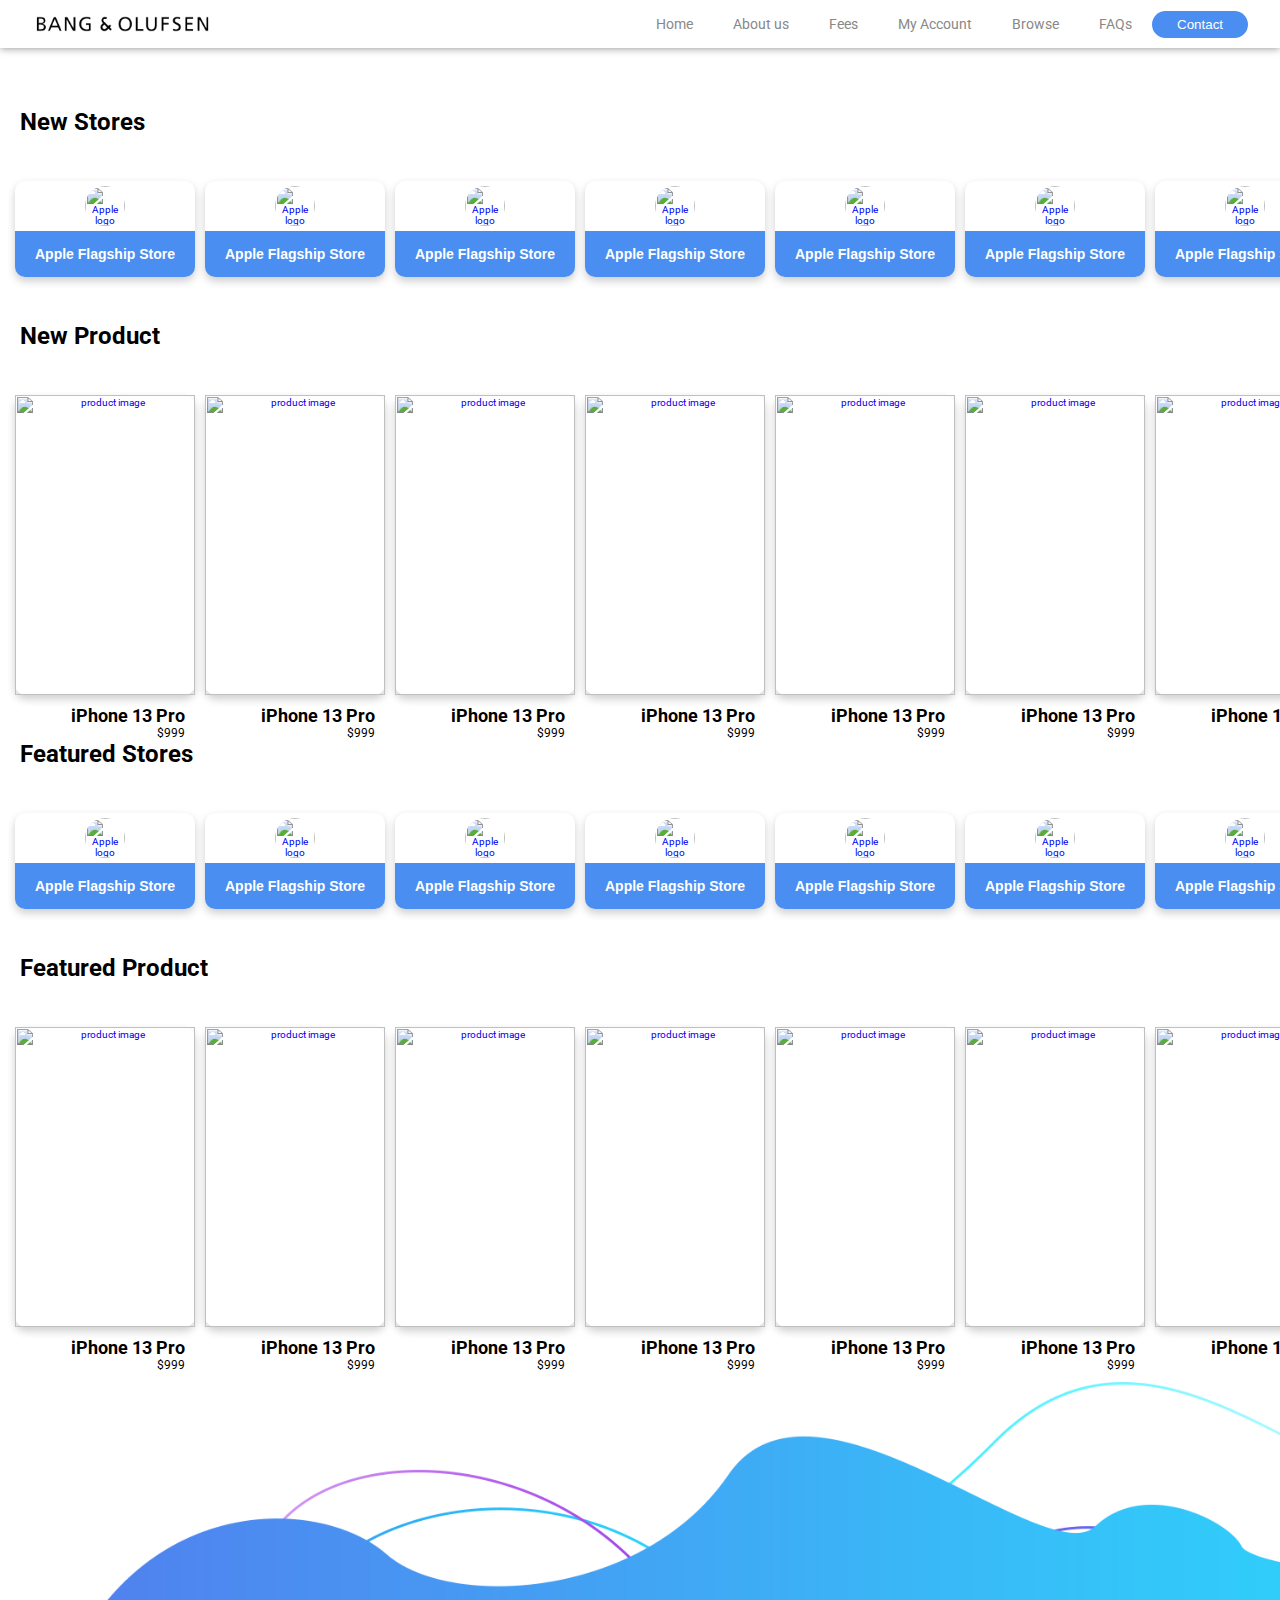
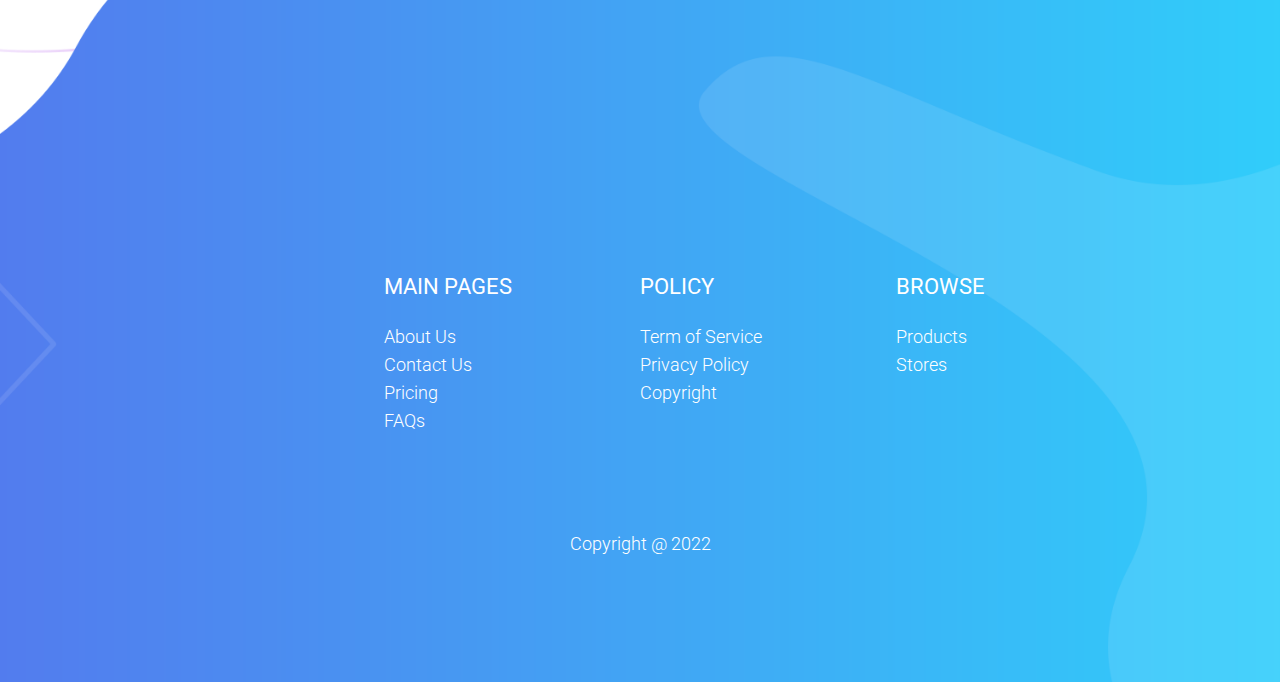
==== commit 656b2d2d: "browse product category page + card hover effect" ====
--- a/index.html
+++ b/index.html
@@ -29,7 +29,9 @@
         </div>
         <ul class="navbar-list">
             <li><a href="./index.html" class="navbar-item">Home</a></li>
-            <li><a href="./assets/page/about_us.html" class="navbar-item">About us</a></li>
+            <li>
+                <a href="./assets/page/about_us.html" class="navbar-item">About us</a>
+            </li>
             <li><a href="/assets/page/fees.html" class="navbar-item">Fees</a></li>
             <li><a href="#" class="navbar-item">My Account</a></li>
             <li><a href="#" class="navbar-item">Browse</a></li>
@@ -40,125 +42,97 @@
 
     <!-- body -->
     <section class="content">
-        <h2 class="content__title"><a class="content__title-link" href="new-stores.html">New Stores</a></h2>
+        <h2 class="content__title">
+            <a class="content__title-link" href="new-stores.html">New Stores</a>
+        </h2>
         <section class="content__section new-stores">
             <div class="card store-card">
                 <div class="store-card__img-container">
                     <a href="apple.html">
-                        <img class="card__img store-card__img"
-                            src="https://www.apple.com/ac/structured-data/images/knowledge_graph_logo.png?201810040211"
-                            alt="Apple logo">
-                    </a>
-                </div>
-                <a href="apple.html">
-                    <button class="card__store">
-                        <h4 class="card__store-name">
-                            Apple Flagship Store
-                        </h4>
-                    </button>
-                </a>
-            </div>
-            <div class="card store-card">
-                <div class="store-card__img-container">
-                    <a href="apple.html">
-                        <img class="card__img store-card__img"
-                            src="https://www.apple.com/ac/structured-data/images/knowledge_graph_logo.png?201810040211"
-                            alt="Apple logo">
-                    </a>
-                </div>
-                <a href="apple.html">
-                    <button class="card__store">
-                        <h4 class="card__store-name">
-                            Apple Flagship Store
-                        </h4>
-                    </button>
-                </a>
-            </div>
-            <div class="card store-card">
-                <div class="store-card__img-container">
-                    <a href="apple.html">
-                        <img class="card__img store-card__img"
-                            src="https://www.apple.com/ac/structured-data/images/knowledge_graph_logo.png?201810040211"
-                            alt="Apple logo">
-                    </a>
-                </div>
-                <a href="apple.html">
-                    <button class="card__store">
-                        <h4 class="card__store-name">
-                            Apple Flagship Store
-                        </h4>
-                    </button>
-                </a>
-            </div>
-            <div class="card store-card">
-                <div class="store-card__img-container">
-                    <a href="apple.html">
-                        <img class="card__img store-card__img"
-                            src="https://www.apple.com/ac/structured-data/images/knowledge_graph_logo.png?201810040211"
-                            alt="Apple logo">
-                    </a>
-                </div>
-                <a href="apple.html">
-                    <button class="card__store">
-                        <h4 class="card__store-name">
-                            Apple Flagship Store
-                        </h4>
-                    </button>
-                </a>
-            </div>
-            <div class="card store-card">
-                <div class="store-card__img-container">
-                    <a href="apple.html">
-                        <img class="card__img store-card__img"
-                            src="https://www.apple.com/ac/structured-data/images/knowledge_graph_logo.png?201810040211"
-                            alt="Apple logo">
-                    </a>
-                </div>
-                <a href="apple.html">
-                    <button class="card__store">
-                        <h4 class="card__store-name">
-                            Apple Flagship Store
-                        </h4>
-                    </button>
-                </a>
-            </div>
-            <div class="card store-card">
-                <div class="store-card__img-container">
-                    <a href="apple.html">
-                        <img class="card__img store-card__img"
-                            src="https://www.apple.com/ac/structured-data/images/knowledge_graph_logo.png?201810040211"
-                            alt="Apple logo">
-                    </a>
-                </div>
-                <a href="apple.html">
-                    <button class="card__store">
-                        <h4 class="card__store-name">
-                            Apple Flagship Store
-                        </h4>
-                    </button>
-                </a>
-            </div>
-            <div class="card store-card">
-                <div class="store-card__img-container">
-                    <a href="apple.html">
-                        <img class="card__img store-card__img"
-                            src="https://www.apple.com/ac/structured-data/images/knowledge_graph_logo.png?201810040211"
-                            alt="Apple logo">
-                    </a>
-                </div>
-                <a href="apple.html">
-                    <button class="card__store">
-                        <h4 class="card__store-name">
-                            Apple Flagship Store
-                        </h4>
-                    </button>
+                        <img class="card__img store-card__img" src="https://www.apple.com/ac/structured-data/images/knowledge_graph_logo.png?201810040211" alt="Apple logo" />
+                    </a>
+                </div>
+                <a href="apple.html">
+                    <button class="card__store">
+							<h4 class="card__store-name">Apple Flagship Store</h4>
+						</button>
+                </a>
+            </div>
+            <div class="card store-card">
+                <div class="store-card__img-container">
+                    <a href="apple.html">
+                        <img class="card__img store-card__img" src="https://www.apple.com/ac/structured-data/images/knowledge_graph_logo.png?201810040211" alt="Apple logo" />
+                    </a>
+                </div>
+                <a href="apple.html">
+                    <button class="card__store">
+							<h4 class="card__store-name">Apple Flagship Store</h4>
+						</button>
+                </a>
+            </div>
+            <div class="card store-card">
+                <div class="store-card__img-container">
+                    <a href="apple.html">
+                        <img class="card__img store-card__img" src="https://www.apple.com/ac/structured-data/images/knowledge_graph_logo.png?201810040211" alt="Apple logo" />
+                    </a>
+                </div>
+                <a href="apple.html">
+                    <button class="card__store">
+							<h4 class="card__store-name">Apple Flagship Store</h4>
+						</button>
+                </a>
+            </div>
+            <div class="card store-card">
+                <div class="store-card__img-container">
+                    <a href="apple.html">
+                        <img class="card__img store-card__img" src="https://www.apple.com/ac/structured-data/images/knowledge_graph_logo.png?201810040211" alt="Apple logo" />
+                    </a>
+                </div>
+                <a href="apple.html">
+                    <button class="card__store">
+							<h4 class="card__store-name">Apple Flagship Store</h4>
+						</button>
+                </a>
+            </div>
+            <div class="card store-card">
+                <div class="store-card__img-container">
+                    <a href="apple.html">
+                        <img class="card__img store-card__img" src="https://www.apple.com/ac/structured-data/images/knowledge_graph_logo.png?201810040211" alt="Apple logo" />
+                    </a>
+                </div>
+                <a href="apple.html">
+                    <button class="card__store">
+							<h4 class="card__store-name">Apple Flagship Store</h4>
+						</button>
+                </a>
+            </div>
+            <div class="card store-card">
+                <div class="store-card__img-container">
+                    <a href="apple.html">
+                        <img class="card__img store-card__img" src="https://www.apple.com/ac/structured-data/images/knowledge_graph_logo.png?201810040211" alt="Apple logo" />
+                    </a>
+                </div>
+                <a href="apple.html">
+                    <button class="card__store">
+							<h4 class="card__store-name">Apple Flagship Store</h4>
+						</button>
+                </a>
+            </div>
+            <div class="card store-card">
+                <div class="store-card__img-container">
+                    <a href="apple.html">
+                        <img class="card__img store-card__img" src="https://www.apple.com/ac/structured-data/images/knowledge_graph_logo.png?201810040211" alt="Apple logo" />
+                    </a>
+                </div>
+                <a href="apple.html">
+                    <button class="card__store">
+							<h4 class="card__store-name">Apple Flagship Store</h4>
+						</button>
                 </a>
             </div>
             <div class="card store-card">
                 <div class="card_img store-card__img-container">
-                    <img class="store-card__img"
-                        src="https://www.apple.com/ac/structured-data/images/knowledge_graph_logo.png?201810040211"
-                        alt="Apple logo" />
+                    <img class="store-card__img" src="https://www.apple.com/ac/structured-data/images/knowledge_graph_logo.png?201810040211" alt="Apple logo" />
                 </div>
                 <div class="card__store">
                     <h4 class="card__store-name">Apple Flagship Store</h4>
@@ -166,627 +140,527 @@
             </div>
         </section>
 
-        <h2 class="content__title"><a class="content__title-link" href="new-product.html">New Product</a></h2>
+        <h2 class="content__title">
+            <a class="content__title-link" href="new-product.html">New Product</a>
+        </h2>
         <section class="content__section new-products">
             <div class="card product-card">
                 <div class="product-card__img-container">
                     <a href="apple/iphone/13">
-                        <img class="card__img product-card__img"
-                            src="https://store.storeimages.cdn-apple.com/4982/as-images.apple.com/is/iphone-13-pro-family-hero?wid=940&hei=1112&fmt=png-alpha&.v=1631220221000"
-                            alt="product image">
-                    </a>
-                </div>
-                <div class="card__body product-card__body">
-                    <div class="card__content">
-                        <h3 class="product-card__name">
-                            <a class="product-card__name-link" href="apple/iphone/13">
-                                iPhone 13 Pro
-                            </a>
-                        </h3>
-                        <p class="product-card__price">
-                            $999
-                        </p>
-                    </div>
-                    <a href="apple.html">
-                        <button class="card__store">
-                            <h4 class="card__store-name">
-                                Apple Flagship Store
-                            </h4>
-                        </button>
-                    </a>
-                </div>
-            </div>
-            <div class="card product-card">
-                <div class="product-card__img-container">
-                    <a href="apple/iphone/13">
-                        <img class="card__img product-card__img"
-                            src="https://store.storeimages.cdn-apple.com/4982/as-images.apple.com/is/iphone-13-pro-family-hero?wid=940&hei=1112&fmt=png-alpha&.v=1631220221000"
-                            alt="product image">
-                    </a>
-                </div>
-                <div class="card__body product-card__body">
-                    <div class="card__content">
-                        <h3 class="product-card__name">
-                            <a class="product-card__name-link" href="apple/iphone/13">
-                                iPhone 13 Pro
-                            </a>
-                        </h3>
-                        <p class="product-card__price">
-                            $999
-                        </p>
-                    </div>
-                    <a href="apple.html">
-                        <button class="card__store">
-                            <h4 class="card__store-name">
-                                Apple Flagship Store
-                            </h4>
-                        </button>
-                    </a>
-                </div>
-            </div>
-            <div class="card product-card">
-                <div class="product-card__img-container">
-                    <a href="apple/iphone/13">
-                        <img class="card__img product-card__img"
-                            src="https://store.storeimages.cdn-apple.com/4982/as-images.apple.com/is/iphone-13-pro-family-hero?wid=940&hei=1112&fmt=png-alpha&.v=1631220221000"
-                            alt="product image">
-                    </a>
-                </div>
-                <div class="card__body product-card__body">
-                    <div class="card__content">
-                        <h3 class="product-card__name">
-                            <a class="product-card__name-link" href="apple/iphone/13">
-                                iPhone 13 Pro
-                            </a>
-                        </h3>
-                        <p class="product-card__price">
-                            $999
-                        </p>
-                    </div>
-                    <a href="apple.html">
-                        <button class="card__store">
-                            <h4 class="card__store-name">
-                                Apple Flagship Store
-                            </h4>
-                        </button>
-                    </a>
-                </div>
-            </div>
-            <div class="card product-card">
-                <div class="product-card__img-container">
-                    <a href="apple/iphone/13">
-                        <img class="card__img product-card__img"
-                            src="https://store.storeimages.cdn-apple.com/4982/as-images.apple.com/is/iphone-13-pro-family-hero?wid=940&hei=1112&fmt=png-alpha&.v=1631220221000"
-                            alt="product image">
-                    </a>
-                </div>
-                <div class="card__body product-card__body">
-                    <div class="card__content">
-                        <h3 class="product-card__name">
-                            <a class="product-card__name-link" href="apple/iphone/13">
-                                iPhone 13 Pro
-                            </a>
-                        </h3>
-                        <p class="product-card__price">
-                            $999
-                        </p>
-                    </div>
-                    <a href="apple.html">
-                        <button class="card__store">
-                            <h4 class="card__store-name">
-                                Apple Flagship Store
-                            </h4>
-                        </button>
-                    </a>
-                </div>
-            </div>
-            <div class="card product-card">
-                <div class="product-card__img-container">
-                    <a href="apple/iphone/13">
-                        <img class="card__img product-card__img"
-                            src="https://store.storeimages.cdn-apple.com/4982/as-images.apple.com/is/iphone-13-pro-family-hero?wid=940&hei=1112&fmt=png-alpha&.v=1631220221000"
-                            alt="product image">
-                    </a>
-                </div>
-                <div class="card__body product-card__body">
-                    <div class="card__content">
-                        <h3 class="product-card__name">
-                            <a class="product-card__name-link" href="apple/iphone/13">
-                                iPhone 13 Pro
-                            </a>
-                        </h3>
-                        <p class="product-card__price">
-                            $999
-                        </p>
-                    </div>
-                    <a href="apple.html">
-                        <button class="card__store">
-                            <h4 class="card__store-name">
-                                Apple Flagship Store
-                            </h4>
-                        </button>
-                    </a>
-                </div>
-            </div>
-            <div class="card product-card">
-                <div class="product-card__img-container">
-                    <a href="apple/iphone/13">
-                        <img class="card__img product-card__img"
-                            src="https://store.storeimages.cdn-apple.com/4982/as-images.apple.com/is/iphone-13-pro-family-hero?wid=940&hei=1112&fmt=png-alpha&.v=1631220221000"
-                            alt="product image">
-                    </a>
-                </div>
-                <div class="card__body product-card__body">
-                    <div class="card__content">
-                        <h3 class="product-card__name">
-                            <a class="product-card__name-link" href="apple/iphone/13">
-                                iPhone 13 Pro
-                            </a>
-                        </h3>
-                        <p class="product-card__price">
-                            $999
-                        </p>
-                    </div>
-                    <a href="apple.html">
-                        <button class="card__store">
-                            <h4 class="card__store-name">
-                                Apple Flagship Store
-                            </h4>
-                        </button>
-                    </a>
-                </div>
-            </div>
-            <div class="card product-card">
-                <div class="product-card__img-container">
-                    <a href="apple/iphone/13">
-                        <img class="card__img product-card__img"
-                            src="https://store.storeimages.cdn-apple.com/4982/as-images.apple.com/is/iphone-13-pro-family-hero?wid=940&hei=1112&fmt=png-alpha&.v=1631220221000"
-                            alt="product image">
-                    </a>
-                </div>
-                <div class="card__body product-card__body">
-                    <div class="card__content">
-                        <h3 class="product-card__name">
-                            <a class="product-card__name-link" href="apple/iphone/13">
-                                iPhone 13 Pro
-                            </a>
-                        </h3>
-                        <p class="product-card__price">
-                            $999
-                        </p>
-                    </div>
-                    <a href="apple.html">
-                        <button class="card__store">
-                            <h4 class="card__store-name">
-                                Apple Flagship Store
-                            </h4>
-                        </button>
-                    </a>
-                </div>
-            </div>
-            <div class="card product-card">
-                <div class="product-card__img-container">
-                    <a href="apple/iphone/13">
-                        <img class="card__img product-card__img"
-                            src="https://store.storeimages.cdn-apple.com/4982/as-images.apple.com/is/iphone-13-pro-family-hero?wid=940&hei=1112&fmt=png-alpha&.v=1631220221000"
-                            alt="product image">
-                    </a>
-                </div>
-                <div class="card__body product-card__body">
-                    <div class="card__content">
-                        <h3 class="product-card__name">
-                            <a class="product-card__name-link" href="apple/iphone/13">
-                                iPhone 13 Pro
-                            </a>
-                        </h3>
-                        <p class="product-card__price">
-                            $999
-                        </p>
-                    </div>
-                    <a href="apple.html">
-                        <button class="card__store">
-                            <h4 class="card__store-name">
-                                Apple Flagship Store
-                            </h4>
-                        </button>
+                        <img class="card__img product-card__img" src="https://store.storeimages.cdn-apple.com/4982/as-images.apple.com/is/iphone-13-pro-family-hero?wid=940&hei=1112&fmt=png-alpha&.v=1631220221000" alt="product image" />
+                    </a>
+                </div>
+                <div class="card__body product-card__body">
+                    <div class="card__content">
+                        <h3 class="product-card__name">
+                            <a class="product-card__name-link" href="apple/iphone/13">
+									iPhone 13 Pro
+								</a>
+                        </h3>
+                        <p class="product-card__price">$999</p>
+                    </div>
+                    <a href="apple.html">
+                        <button class="card__store">
+								<h4 class="card__store-name">Apple Flagship Store</h4>
+							</button>
+                    </a>
+                </div>
+            </div>
+            <div class="card product-card">
+                <div class="product-card__img-container">
+                    <a href="apple/iphone/13">
+                        <img class="card__img product-card__img" src="https://store.storeimages.cdn-apple.com/4982/as-images.apple.com/is/iphone-13-pro-family-hero?wid=940&hei=1112&fmt=png-alpha&.v=1631220221000" alt="product image" />
+                    </a>
+                </div>
+                <div class="card__body product-card__body">
+                    <div class="card__content">
+                        <h3 class="product-card__name">
+                            <a class="product-card__name-link" href="apple/iphone/13">
+									iPhone 13 Pro
+								</a>
+                        </h3>
+                        <p class="product-card__price">$999</p>
+                    </div>
+                    <a href="apple.html">
+                        <button class="card__store">
+								<h4 class="card__store-name">Apple Flagship Store</h4>
+							</button>
+                    </a>
+                </div>
+            </div>
+            <div class="card product-card">
+                <div class="product-card__img-container">
+                    <a href="apple/iphone/13">
+                        <img class="card__img product-card__img" src="https://store.storeimages.cdn-apple.com/4982/as-images.apple.com/is/iphone-13-pro-family-hero?wid=940&hei=1112&fmt=png-alpha&.v=1631220221000" alt="product image" />
+                    </a>
+                </div>
+                <div class="card__body product-card__body">
+                    <div class="card__content">
+                        <h3 class="product-card__name">
+                            <a class="product-card__name-link" href="apple/iphone/13">
+									iPhone 13 Pro
+								</a>
+                        </h3>
+                        <p class="product-card__price">$999</p>
+                    </div>
+                    <a href="apple.html">
+                        <button class="card__store">
+								<h4 class="card__store-name">Apple Flagship Store</h4>
+							</button>
+                    </a>
+                </div>
+            </div>
+            <div class="card product-card">
+                <div class="product-card__img-container">
+                    <a href="apple/iphone/13">
+                        <img class="card__img product-card__img" src="https://store.storeimages.cdn-apple.com/4982/as-images.apple.com/is/iphone-13-pro-family-hero?wid=940&hei=1112&fmt=png-alpha&.v=1631220221000" alt="product image" />
+                    </a>
+                </div>
+                <div class="card__body product-card__body">
+                    <div class="card__content">
+                        <h3 class="product-card__name">
+                            <a class="product-card__name-link" href="apple/iphone/13">
+									iPhone 13 Pro
+								</a>
+                        </h3>
+                        <p class="product-card__price">$999</p>
+                    </div>
+                    <a href="apple.html">
+                        <button class="card__store">
+								<h4 class="card__store-name">Apple Flagship Store</h4>
+							</button>
+                    </a>
+                </div>
+            </div>
+            <div class="card product-card">
+                <div class="product-card__img-container">
+                    <a href="apple/iphone/13">
+                        <img class="card__img product-card__img" src="https://store.storeimages.cdn-apple.com/4982/as-images.apple.com/is/iphone-13-pro-family-hero?wid=940&hei=1112&fmt=png-alpha&.v=1631220221000" alt="product image" />
+                    </a>
+                </div>
+                <div class="card__body product-card__body">
+                    <div class="card__content">
+                        <h3 class="product-card__name">
+                            <a class="product-card__name-link" href="apple/iphone/13">
+									iPhone 13 Pro
+								</a>
+                        </h3>
+                        <p class="product-card__price">$999</p>
+                    </div>
+                    <a href="apple.html">
+                        <button class="card__store">
+								<h4 class="card__store-name">Apple Flagship Store</h4>
+							</button>
+                    </a>
+                </div>
+            </div>
+            <div class="card product-card">
+                <div class="product-card__img-container">
+                    <a href="apple/iphone/13">
+                        <img class="card__img product-card__img" src="https://store.storeimages.cdn-apple.com/4982/as-images.apple.com/is/iphone-13-pro-family-hero?wid=940&hei=1112&fmt=png-alpha&.v=1631220221000" alt="product image" />
+                    </a>
+                </div>
+                <div class="card__body product-card__body">
+                    <div class="card__content">
+                        <h3 class="product-card__name">
+                            <a class="product-card__name-link" href="apple/iphone/13">
+									iPhone 13 Pro
+								</a>
+                        </h3>
+                        <p class="product-card__price">$999</p>
+                    </div>
+                    <a href="apple.html">
+                        <button class="card__store">
+								<h4 class="card__store-name">Apple Flagship Store</h4>
+							</button>
+                    </a>
+                </div>
+            </div>
+            <div class="card product-card">
+                <div class="product-card__img-container">
+                    <a href="apple/iphone/13">
+                        <img class="card__img product-card__img" src="https://store.storeimages.cdn-apple.com/4982/as-images.apple.com/is/iphone-13-pro-family-hero?wid=940&hei=1112&fmt=png-alpha&.v=1631220221000" alt="product image" />
+                    </a>
+                </div>
+                <div class="card__body product-card__body">
+                    <div class="card__content">
+                        <h3 class="product-card__name">
+                            <a class="product-card__name-link" href="apple/iphone/13">
+									iPhone 13 Pro
+								</a>
+                        </h3>
+                        <p class="product-card__price">$999</p>
+                    </div>
+                    <a href="apple.html">
+                        <button class="card__store">
+								<h4 class="card__store-name">Apple Flagship Store</h4>
+							</button>
+                    </a>
+                </div>
+            </div>
+            <div class="card product-card">
+                <div class="product-card__img-container">
+                    <a href="apple/iphone/13">
+                        <img class="card__img product-card__img" src="https://store.storeimages.cdn-apple.com/4982/as-images.apple.com/is/iphone-13-pro-family-hero?wid=940&hei=1112&fmt=png-alpha&.v=1631220221000" alt="product image" />
+                    </a>
+                </div>
+                <div class="card__body product-card__body">
+                    <div class="card__content">
+                        <h3 class="product-card__name">
+                            <a class="product-card__name-link" href="apple/iphone/13">
+									iPhone 13 Pro
+								</a>
+                        </h3>
+                        <p class="product-card__price">$999</p>
+                    </div>
+                    <a href="apple.html">
+                        <button class="card__store">
+								<h4 class="card__store-name">Apple Flagship Store</h4>
+							</button>
                     </a>
                 </div>
             </div>
         </section>
 
-
-        <h2 class="content__title"><a class="content__title-link" href="featured-stores.html">Featured Stores</a></h2>
-        <section class="content__section featured-stores">
-            <div class="card store-card">
-                <div class="store-card__img-container">
-                    <a href="apple.html">
-                        <img class="card__img store-card__img"
-                            src="https://www.apple.com/ac/structured-data/images/knowledge_graph_logo.png?201810040211"
-                            alt="Apple logo">
-                    </a>
-                </div>
-                <a href="apple.html">
-                    <button class="card__store">
-                        <h4 class="card__store-name">
-                            Apple Flagship Store
-                        </h4>
-                    </button>
-                </a>
-            </div>
-            <div class="card store-card">
-                <div class="store-card__img-container">
-                    <a href="apple.html">
-                        <img class="card__img store-card__img"
-                            src="https://www.apple.com/ac/structured-data/images/knowledge_graph_logo.png?201810040211"
-                            alt="Apple logo">
-                    </a>
-                </div>
-                <a href="apple.html">
-                    <button class="card__store">
-                        <h4 class="card__store-name">
-                            Apple Flagship Store
-                        </h4>
-                    </button>
-                </a>
-            </div>
-            <div class="card store-card">
-                <div class="store-card__img-container">
-                    <a href="apple.html">
-                        <img class="card__img store-card__img"
-                            src="https://www.apple.com/ac/structured-data/images/knowledge_graph_logo.png?201810040211"
-                            alt="Apple logo">
-                    </a>
-                </div>
-                <a href="apple.html">
-                    <button class="card__store">
-                        <h4 class="card__store-name">
-                            Apple Flagship Store
-                        </h4>
-                    </button>
-                </a>
-            </div>
-            <div class="card store-card">
-                <div class="store-card__img-container">
-                    <a href="apple.html">
-                        <img class="card__img store-card__img"
-                            src="https://www.apple.com/ac/structured-data/images/knowledge_graph_logo.png?201810040211"
-                            alt="Apple logo">
-                    </a>
-                </div>
-                <a href="apple.html">
-                    <button class="card__store">
-                        <h4 class="card__store-name">
-                            Apple Flagship Store
-                        </h4>
-                    </button>
-                </a>
-            </div>
-            <div class="card store-card">
-                <div class="store-card__img-container">
-                    <a href="apple.html">
-                        <img class="card__img store-card__img"
-                            src="https://www.apple.com/ac/structured-data/images/knowledge_graph_logo.png?201810040211"
-                            alt="Apple logo">
-                    </a>
-                </div>
-                <a href="apple.html">
-                    <button class="card__store">
-                        <h4 class="card__store-name">
-                            Apple Flagship Store
-                        </h4>
-                    </button>
-                </a>
-            </div>
-            <div class="card store-card">
-                <div class="store-card__img-container">
-                    <a href="apple.html">
-                        <img class="card__img store-card__img"
-                            src="https://www.apple.com/ac/structured-data/images/knowledge_graph_logo.png?201810040211"
-                            alt="Apple logo">
-                    </a>
-                </div>
-                <a href="apple.html">
-                    <button class="card__store">
-                        <h4 class="card__store-name">
-                            Apple Flagship Store
-                        </h4>
-                    </button>
-                </a>
-            </div>
-            <div class="card store-card">
-                <div class="store-card__img-container">
-                    <a href="apple.html">
-                        <img class="card__img store-card__img"
-                            src="https://www.apple.com/ac/structured-data/images/knowledge_graph_logo.png?201810040211"
-                            alt="Apple logo">
-                    </a>
-                </div>
-                <a href="apple.html">
-                    <button class="card__store">
-                        <h4 class="card__store-name">
-                            Apple Flagship Store
-                        </h4>
-                    </button>
+        <h2 class="content__title">
+            <a class="content__title-link" href="featured-stores.html">Featured Stores</a
+				>
+			</h2>
+			<section class="content__section featured-stores">
+				<div class="card store-card">
+					<div class="store-card__img-container">
+						<a href="apple.html">
+							<img
+								class="card__img store-card__img"
+								src="https://www.apple.com/ac/structured-data/images/knowledge_graph_logo.png?201810040211"
+								alt="Apple logo"
+							/>
+						</a>
+            </div>
+            <a href="apple.html">
+                <button class="card__store">
+							<h4 class="card__store-name">Apple Flagship Store</h4>
+						</button>
+            </a>
+            </div>
+            <div class="card store-card">
+                <div class="store-card__img-container">
+                    <a href="apple.html">
+                        <img class="card__img store-card__img" src="https://www.apple.com/ac/structured-data/images/knowledge_graph_logo.png?201810040211" alt="Apple logo" />
+                    </a>
+                </div>
+                <a href="apple.html">
+                    <button class="card__store">
+							<h4 class="card__store-name">Apple Flagship Store</h4>
+						</button>
+                </a>
+            </div>
+            <div class="card store-card">
+                <div class="store-card__img-container">
+                    <a href="apple.html">
+                        <img class="card__img store-card__img" src="https://www.apple.com/ac/structured-data/images/knowledge_graph_logo.png?201810040211" alt="Apple logo" />
+                    </a>
+                </div>
+                <a href="apple.html">
+                    <button class="card__store">
+							<h4 class="card__store-name">Apple Flagship Store</h4>
+						</button>
+                </a>
+            </div>
+            <div class="card store-card">
+                <div class="store-card__img-container">
+                    <a href="apple.html">
+                        <img class="card__img store-card__img" src="https://www.apple.com/ac/structured-data/images/knowledge_graph_logo.png?201810040211" alt="Apple logo" />
+                    </a>
+                </div>
+                <a href="apple.html">
+                    <button class="card__store">
+							<h4 class="card__store-name">Apple Flagship Store</h4>
+						</button>
+                </a>
+            </div>
+            <div class="card store-card">
+                <div class="store-card__img-container">
+                    <a href="apple.html">
+                        <img class="card__img store-card__img" src="https://www.apple.com/ac/structured-data/images/knowledge_graph_logo.png?201810040211" alt="Apple logo" />
+                    </a>
+                </div>
+                <a href="apple.html">
+                    <button class="card__store">
+							<h4 class="card__store-name">Apple Flagship Store</h4>
+						</button>
+                </a>
+            </div>
+            <div class="card store-card">
+                <div class="store-card__img-container">
+                    <a href="apple.html">
+                        <img class="card__img store-card__img" src="https://www.apple.com/ac/structured-data/images/knowledge_graph_logo.png?201810040211" alt="Apple logo" />
+                    </a>
+                </div>
+                <a href="apple.html">
+                    <button class="card__store">
+							<h4 class="card__store-name">Apple Flagship Store</h4>
+						</button>
+                </a>
+            </div>
+            <div class="card store-card">
+                <div class="store-card__img-container">
+                    <a href="apple.html">
+                        <img class="card__img store-card__img" src="https://www.apple.com/ac/structured-data/images/knowledge_graph_logo.png?201810040211" alt="Apple logo" />
+                    </a>
+                </div>
+                <a href="apple.html">
+                    <button class="card__store">
+							<h4 class="card__store-name">Apple Flagship Store</h4>
+						</button>
                 </a>
             </div>
             <div class="card store-card">
                 <div class="card_img store-card__img-container">
-                    <img class="store-card__img"
-                        src="https://www.apple.com/ac/structured-data/images/knowledge_graph_logo.png?201810040211"
-                        alt="Apple logo" />
+                    <img class="store-card__img" src="https://www.apple.com/ac/structured-data/images/knowledge_graph_logo.png?201810040211" alt="Apple logo" />
                 </div>
                 <div class="card__store">
                     <h4 class="card__store-name">Apple Flagship Store</h4>
                 </div>
             </div>
+    </section>
+
+    <h2 class="content__title">
+        <a class="content__title-link" href="featured-product.html">Featured Product</a
+				>
+			</h2>
+			<section class="content__section featured-products">
+				<div class="card product-card">
+					<div class="product-card__img-container">
+						<a href="apple/iphone/13">
+							<img
+								class="card__img product-card__img"
+								src="https://store.storeimages.cdn-apple.com/4982/as-images.apple.com/is/iphone-13-pro-family-hero?wid=940&hei=1112&fmt=png-alpha&.v=1631220221000"
+								alt="product image"
+							/>
+						</a>
+        </div>
+        <div class="card__body product-card__body">
+            <div class="card__content">
+                <h3 class="product-card__name">
+                    <a class="product-card__name-link" href="apple/iphone/13">
+									iPhone 13 Pro
+								</a>
+                </h3>
+                <p class="product-card__price">$999</p>
+            </div>
+            <a href="apple.html">
+                <button class="card__store">
+								<h4 class="card__store-name">Apple Flagship Store</h4>
+							</button>
+            </a>
+        </div>
+        </div>
+        <div class="card product-card">
+            <div class="product-card__img-container">
+                <a href="apple/iphone/13">
+                    <img class="card__img product-card__img" src="https://store.storeimages.cdn-apple.com/4982/as-images.apple.com/is/iphone-13-pro-family-hero?wid=940&hei=1112&fmt=png-alpha&.v=1631220221000" alt="product image" />
+                </a>
+            </div>
+            <div class="card__body product-card__body">
+                <div class="card__content">
+                    <h3 class="product-card__name">
+                        <a class="product-card__name-link" href="apple/iphone/13">
+									iPhone 13 Pro
+								</a>
+                    </h3>
+                    <p class="product-card__price">$999</p>
+                </div>
+                <a href="apple.html">
+                    <button class="card__store">
+								<h4 class="card__store-name">Apple Flagship Store</h4>
+							</button>
+                </a>
+            </div>
+        </div>
+        <div class="card product-card">
+            <div class="product-card__img-container">
+                <a href="apple/iphone/13">
+                    <img class="card__img product-card__img" src="https://store.storeimages.cdn-apple.com/4982/as-images.apple.com/is/iphone-13-pro-family-hero?wid=940&hei=1112&fmt=png-alpha&.v=1631220221000" alt="product image" />
+                </a>
+            </div>
+            <div class="card__body product-card__body">
+                <div class="card__content">
+                    <h3 class="product-card__name">
+                        <a class="product-card__name-link" href="apple/iphone/13">
+									iPhone 13 Pro
+								</a>
+                    </h3>
+                    <p class="product-card__price">$999</p>
+                </div>
+                <a href="apple.html">
+                    <button class="card__store">
+								<h4 class="card__store-name">Apple Flagship Store</h4>
+							</button>
+                </a>
+            </div>
+        </div>
+        <div class="card product-card">
+            <div class="product-card__img-container">
+                <a href="apple/iphone/13">
+                    <img class="card__img product-card__img" src="https://store.storeimages.cdn-apple.com/4982/as-images.apple.com/is/iphone-13-pro-family-hero?wid=940&hei=1112&fmt=png-alpha&.v=1631220221000" alt="product image" />
+                </a>
+            </div>
+            <div class="card__body product-card__body">
+                <div class="card__content">
+                    <h3 class="product-card__name">
+                        <a class="product-card__name-link" href="apple/iphone/13">
+									iPhone 13 Pro
+								</a>
+                    </h3>
+                    <p class="product-card__price">$999</p>
+                </div>
+                <a href="apple.html">
+                    <button class="card__store">
+								<h4 class="card__store-name">Apple Flagship Store</h4>
+							</button>
+                </a>
+            </div>
+        </div>
+        <div class="card product-card">
+            <div class="product-card__img-container">
+                <a href="apple/iphone/13">
+                    <img class="card__img product-card__img" src="https://store.storeimages.cdn-apple.com/4982/as-images.apple.com/is/iphone-13-pro-family-hero?wid=940&hei=1112&fmt=png-alpha&.v=1631220221000" alt="product image" />
+                </a>
+            </div>
+            <div class="card__body product-card__body">
+                <div class="card__content">
+                    <h3 class="product-card__name">
+                        <a class="product-card__name-link" href="apple/iphone/13">
+									iPhone 13 Pro
+								</a>
+                    </h3>
+                    <p class="product-card__price">$999</p>
+                </div>
+                <a href="apple.html">
+                    <button class="card__store">
+								<h4 class="card__store-name">Apple Flagship Store</h4>
+							</button>
+                </a>
+            </div>
+        </div>
+        <div class="card product-card">
+            <div class="product-card__img-container">
+                <a href="apple/iphone/13">
+                    <img class="card__img product-card__img" src="https://store.storeimages.cdn-apple.com/4982/as-images.apple.com/is/iphone-13-pro-family-hero?wid=940&hei=1112&fmt=png-alpha&.v=1631220221000" alt="product image" />
+                </a>
+            </div>
+            <div class="card__body product-card__body">
+                <div class="card__content">
+                    <h3 class="product-card__name">
+                        <a class="product-card__name-link" href="apple/iphone/13">
+									iPhone 13 Pro
+								</a>
+                    </h3>
+                    <p class="product-card__price">$999</p>
+                </div>
+                <a href="apple.html">
+                    <button class="card__store">
+								<h4 class="card__store-name">Apple Flagship Store</h4>
+							</button>
+                </a>
+            </div>
+        </div>
+        <div class="card product-card">
+            <div class="product-card__img-container">
+                <a href="apple/iphone/13">
+                    <img class="card__img product-card__img" src="https://store.storeimages.cdn-apple.com/4982/as-images.apple.com/is/iphone-13-pro-family-hero?wid=940&hei=1112&fmt=png-alpha&.v=1631220221000" alt="product image" />
+                </a>
+            </div>
+            <div class="card__body product-card__body">
+                <div class="card__content">
+                    <h3 class="product-card__name">
+                        <a class="product-card__name-link" href="apple/iphone/13">
+									iPhone 13 Pro
+								</a>
+                    </h3>
+                    <p class="product-card__price">$999</p>
+                </div>
+                <a href="apple.html">
+                    <button class="card__store">
+								<h4 class="card__store-name">Apple Flagship Store</h4>
+							</button>
+                </a>
+            </div>
+        </div>
+        <div class="card product-card">
+            <div class="product-card__img-container">
+                <a href="apple/iphone/13">
+                    <img class="card__img product-card__img" src="https://store.storeimages.cdn-apple.com/4982/as-images.apple.com/is/iphone-13-pro-family-hero?wid=940&hei=1112&fmt=png-alpha&.v=1631220221000" alt="product image" />
+                </a>
+            </div>
+            <div class="card__body product-card__body">
+                <div class="card__content">
+                    <h3 class="product-card__name">
+                        <a class="product-card__name-link" href="apple/iphone/13">
+									iPhone 13 Pro
+								</a>
+                    </h3>
+                    <p class="product-card__price">$999</p>
+                </div>
+                <a href="apple.html">
+                    <button class="card__store">
+								<h4 class="card__store-name">Apple Flagship Store</h4>
+							</button>
+                </a>
+            </div>
+        </div>
         </section>
-
-        <h2 class="content__title"><a class="content__title-link" href="featured-product.html">Featured Product</a></h2>
-        <section class="content__section featured-products">
-            <div class="card product-card">
-                <div class="product-card__img-container">
-                    <a href="apple/iphone/13">
-                        <img class="card__img product-card__img"
-                            src="https://store.storeimages.cdn-apple.com/4982/as-images.apple.com/is/iphone-13-pro-family-hero?wid=940&hei=1112&fmt=png-alpha&.v=1631220221000"
-                            alt="product image">
-                    </a>
-                </div>
-                <div class="card__body product-card__body">
-                    <div class="card__content">
-                        <h3 class="product-card__name">
-                            <a class="product-card__name-link" href="apple/iphone/13">
-                                iPhone 13 Pro
-                            </a>
-                        </h3>
-                        <p class="product-card__price">
-                            $999
-                        </p>
-                    </div>
-                    <a href="apple.html">
-                        <button class="card__store">
-                            <h4 class="card__store-name">
-                                Apple Flagship Store
-                            </h4>
-                        </button>
-                    </a>
-                </div>
-            </div>
-            <div class="card product-card">
-                <div class="product-card__img-container">
-                    <a href="apple/iphone/13">
-                        <img class="card__img product-card__img"
-                            src="https://store.storeimages.cdn-apple.com/4982/as-images.apple.com/is/iphone-13-pro-family-hero?wid=940&hei=1112&fmt=png-alpha&.v=1631220221000"
-                            alt="product image">
-                    </a>
-                </div>
-                <div class="card__body product-card__body">
-                    <div class="card__content">
-                        <h3 class="product-card__name">
-                            <a class="product-card__name-link" href="apple/iphone/13">
-                                iPhone 13 Pro
-                            </a>
-                        </h3>
-                        <p class="product-card__price">
-                            $999
-                        </p>
-                    </div>
-                    <a href="apple.html">
-                        <button class="card__store">
-                            <h4 class="card__store-name">
-                                Apple Flagship Store
-                            </h4>
-                        </button>
-                    </a>
-                </div>
-            </div>
-            <div class="card product-card">
-                <div class="product-card__img-container">
-                    <a href="apple/iphone/13">
-                        <img class="card__img product-card__img"
-                            src="https://store.storeimages.cdn-apple.com/4982/as-images.apple.com/is/iphone-13-pro-family-hero?wid=940&hei=1112&fmt=png-alpha&.v=1631220221000"
-                            alt="product image">
-                    </a>
-                </div>
-                <div class="card__body product-card__body">
-                    <div class="card__content">
-                        <h3 class="product-card__name">
-                            <a class="product-card__name-link" href="apple/iphone/13">
-                                iPhone 13 Pro
-                            </a>
-                        </h3>
-                        <p class="product-card__price">
-                            $999
-                        </p>
-                    </div>
-                    <a href="apple.html">
-                        <button class="card__store">
-                            <h4 class="card__store-name">
-                                Apple Flagship Store
-                            </h4>
-                        </button>
-                    </a>
-                </div>
-            </div>
-            <div class="card product-card">
-                <div class="product-card__img-container">
-                    <a href="apple/iphone/13">
-                        <img class="card__img product-card__img"
-                            src="https://store.storeimages.cdn-apple.com/4982/as-images.apple.com/is/iphone-13-pro-family-hero?wid=940&hei=1112&fmt=png-alpha&.v=1631220221000"
-                            alt="product image">
-                    </a>
-                </div>
-                <div class="card__body product-card__body">
-                    <div class="card__content">
-                        <h3 class="product-card__name">
-                            <a class="product-card__name-link" href="apple/iphone/13">
-                                iPhone 13 Pro
-                            </a>
-                        </h3>
-                        <p class="product-card__price">
-                            $999
-                        </p>
-                    </div>
-                    <a href="apple.html">
-                        <button class="card__store">
-                            <h4 class="card__store-name">
-                                Apple Flagship Store
-                            </h4>
-                        </button>
-                    </a>
-                </div>
-            </div>
-            <div class="card product-card">
-                <div class="product-card__img-container">
-                    <a href="apple/iphone/13">
-                        <img class="card__img product-card__img"
-                            src="https://store.storeimages.cdn-apple.com/4982/as-images.apple.com/is/iphone-13-pro-family-hero?wid=940&hei=1112&fmt=png-alpha&.v=1631220221000"
-                            alt="product image">
-                    </a>
-                </div>
-                <div class="card__body product-card__body">
-                    <div class="card__content">
-                        <h3 class="product-card__name">
-                            <a class="product-card__name-link" href="apple/iphone/13">
-                                iPhone 13 Pro
-                            </a>
-                        </h3>
-                        <p class="product-card__price">
-                            $999
-                        </p>
-                    </div>
-                    <a href="apple.html">
-                        <button class="card__store">
-                            <h4 class="card__store-name">
-                                Apple Flagship Store
-                            </h4>
-                        </button>
-                    </a>
-                </div>
-            </div>
-            <div class="card product-card">
-                <div class="product-card__img-container">
-                    <a href="apple/iphone/13">
-                        <img class="card__img product-card__img"
-                            src="https://store.storeimages.cdn-apple.com/4982/as-images.apple.com/is/iphone-13-pro-family-hero?wid=940&hei=1112&fmt=png-alpha&.v=1631220221000"
-                            alt="product image">
-                    </a>
-                </div>
-                <div class="card__body product-card__body">
-                    <div class="card__content">
-                        <h3 class="product-card__name">
-                            <a class="product-card__name-link" href="apple/iphone/13">
-                                iPhone 13 Pro
-                            </a>
-                        </h3>
-                        <p class="product-card__price">
-                            $999
-                        </p>
-                    </div>
-                    <a href="apple.html">
-                        <button class="card__store">
-                            <h4 class="card__store-name">
-                                Apple Flagship Store
-                            </h4>
-                        </button>
-                    </a>
-                </div>
-            </div>
-            <div class="card product-card">
-                <div class="product-card__img-container">
-                    <a href="apple/iphone/13">
-                        <img class="card__img product-card__img"
-                            src="https://store.storeimages.cdn-apple.com/4982/as-images.apple.com/is/iphone-13-pro-family-hero?wid=940&hei=1112&fmt=png-alpha&.v=1631220221000"
-                            alt="product image">
-                    </a>
-                </div>
-                <div class="card__body product-card__body">
-                    <div class="card__content">
-                        <h3 class="product-card__name">
-                            <a class="product-card__name-link" href="apple/iphone/13">
-                                iPhone 13 Pro
-                            </a>
-                        </h3>
-                        <p class="product-card__price">
-                            $999
-                        </p>
-                    </div>
-                    <a href="apple.html">
-                        <button class="card__store">
-                            <h4 class="card__store-name">
-                                Apple Flagship Store
-                            </h4>
-                        </button>
-                    </a>
-                </div>
-            </div>
-            <div class="card product-card">
-                <div class="product-card__img-container">
-                    <a href="apple/iphone/13">
-                        <img class="card__img product-card__img"
-                            src="https://store.storeimages.cdn-apple.com/4982/as-images.apple.com/is/iphone-13-pro-family-hero?wid=940&hei=1112&fmt=png-alpha&.v=1631220221000"
-                            alt="product image">
-                    </a>
-                </div>
-                <div class="card__body product-card__body">
-                    <div class="card__content">
-                        <h3 class="product-card__name">
-                            <a class="product-card__name-link" href="apple/iphone/13">
-                                iPhone 13 Pro
-                            </a>
-                        </h3>
-                        <p class="product-card__price">
-                            $999
-                        </p>
-                    </div>
-                    <a href="apple.html">
-                        <button class="card__store">
-                            <h4 class="card__store-name">
-                                Apple Flagship Store
-                            </h4>
-                        </button>
-                    </a>
-                </div>
-            </div>
         </section>
-
-
-    </section>
-    <!-- footer -->
-    <footer
-        class="footer-background bg-pos-center-top bg-size-cover bg-norepeat d-flex align-item-end jus-content-center white-text">
-        <div class="footer-container d-flex jus-content-center flex-dir-column">
-            <div class="footer-row d-flex flex-dir-row">
-                <div class="col-3"></div>
-                <div class="col-3">
-                    <h4 class="footer-header">MAIN PAGES</h4>
-                    <ul class="d-flex flex-dir-column font-size-3">
-                        <li><a href="#">About Us</a></li>
-                        <li><a href="#">Contact Us</a></li>
-                        <li><a href="#">Pricing</a></li>
-                        <li><a href="#">FAQs</a></li>
-                    </ul>
-                </div>
-                <div class="col-3">
-                    <h4 class="footer-header">POLICY</h4>
-                    <ul class="d-flex flex-dir-column font-size-3">
-                        <li><a href="./assets/page/term-of-service.html">Term of Service</a></li>
-                        <li><a href="#">Privacy Policy</a></li>
-                        <li><a href="#">Copyright</a></li>
-                    </ul>
-                </div>
-                <div class="col-3">
-                    <h4 class="footer-header">BROWSE</h4>
-                    <ul class="d-flex flex-dir-column font-size-3">
-                        <li><a href="#">Products</a></li>
-                        <li><a href="#">Stores</a></li>
-                    </ul>
-                </div>
-            </div>
-            <div class="footer-row">
-                <p class="text-center font-size-3">Copyright @ 2022</p>
-            </div>
-        </div>
-    </footer>
+        <!-- footer -->
+        <footer class="footer-background bg-pos-center-top bg-size-cover bg-norepeat d-flex align-item-end jus-content-center white-text">
+            <div class="footer-container d-flex jus-content-center flex-dir-column">
+                <div class="footer-row d-flex flex-dir-row">
+                    <div class="col-3"></div>
+                    <div class="col-3">
+                        <h4 class="footer-header">MAIN PAGES</h4>
+                        <ul class="d-flex flex-dir-column font-size-3">
+                            <li><a href="#">About Us</a></li>
+                            <li><a href="#">Contact Us</a></li>
+                            <li><a href="#">Pricing</a></li>
+                            <li><a href="#">FAQs</a></li>
+                        </ul>
+                    </div>
+                    <div class="col-3">
+                        <h4 class="footer-header">POLICY</h4>
+                        <ul class="d-flex flex-dir-column font-size-3">
+                            <li>
+                                <a href="./assets/page/term-of-service.html">Term of Service</a>
+                            </li>
+                            <li><a href="#">Privacy Policy</a></li>
+                            <li><a href="./assets/page/copyright.html">Copyright</a></li>
+                        </ul>
+                    </div>
+                    <div class="col-3">
+                        <h4 class="footer-header">BROWSE</h4>
+                        <ul class="d-flex flex-dir-column font-size-3">
+                            <li class="footer-dropdown-header">
+                                <a href="#">Products</a>
+                                <div class="footer-dropdown-content">
+                                    <a href="#">Browse By Category</a>
+                                    <a href="#">Browse By Product</a>
+                                </div>
+                            </li>
+                            <li class="footer-dropdown-header">
+                                <a href="#">Stores</a>
+                                <div class="footer-dropdown-content">
+                                    <a href="#">Browse By Category</a>
+                                    <a href="#">Browse By Product</a>
+                                </div>
+                            </li>
+                        </ul>
+                    </div>
+                </div>
+                <div class="footer-row">
+                    <p class="text-center font-size-3">Copyright @ 2022</p>
+                </div>
+            </div>
+        </footer>
 </body>
 
 </html>--- a/assets/css/base.css
+++ b/assets/css/base.css
@@ -6,11 +6,13 @@
 
 :root {
     --primary-color: #4B8EF1;
+    --primary-color-rgb: 75, 142, 241;
 }
 
 html {
     font-size: 62.5%;
     font-family: 'Roboto', sans-serif;
+    scroll-behavior: smooth;
 }
 
 html, body {
--- a/assets/css/footer/footer.css
+++ b/assets/css/footer/footer.css
@@ -79,6 +79,28 @@
     text-align: center;
 }
 
-.footer-row li a:hover {
+
+/* .footer-row li a:hover {
     color: lightblue;
+} */
+
+.footer-dropdown-content {
+    display: flex;
+    flex-direction: column;
+    display: none;
+}
+
+.footer-dropdown-header:hover .footer-dropdown-content {
+    display: block;
+}
+
+.footer-dropdown-content a {
+    display: block;
+}
+
+.footer-dropdown-content a {
+    margin-top: 3px;
+    margin-left: 5px;
+    font-size: 1.5rem;
+    font-weight: 200;
 }--- a/assets/css/content/content.css
+++ b/assets/css/content/content.css
@@ -3,7 +3,7 @@
 }
 
 .content__section {
-    padding: 10px;
+    padding: 40px 10px;
     display: flex;
     overflow-x: scroll;
 }
@@ -13,7 +13,7 @@
 }
 
 .content__title {
-    padding: 20px;
+    padding-left: 20px;
 }
 
 .content__title-link {
@@ -29,19 +29,26 @@
     text-decoration: none;
 }
 
-.new-stores {
+.new-stores {}
 
+.new-products {}
+
+.featured-stores {}
+
+.featured-products {}
+
+.content__wrapper {
+    background-color: #fff;
+    margin: 20px;
+    box-shadow: 0 4px 8px 0 rgba(0, 0, 0, 0.2);
+    border-radius: 10px;
 }
 
-.new-products {
-
+.content__body {
+    padding: 20px;
 }
 
-.featured-stores {
-
-}
-
-.featured-products {
-
-}
-
+.content__paragraph {
+    font-size: 1.6rem;
+    padding: 0 20px;
+}--- a/assets/css/homepage/card.css
+++ b/assets/css/homepage/card.css
@@ -5,13 +5,10 @@
     border-radius: 10px;
     margin: 5px;
     text-align: center;
-    scroll-snap-align: start;
     box-sizing: content-box;
 }
 
-.card__img {
-    
-}
+.card__img {}
 
 .card__img:hover {
     opacity: 0.8;
@@ -48,10 +45,28 @@
 
 
 /* product class */
+
 .product-card {
     width: 180px;
     min-width: 180px;
     height: 300px;
+    display: block;
+}
+
+.content__section:hover .product-card,
+.content__section:focus-within .product-card {
+    transform: translateX(-15%);
+}
+
+.product-card:hover~.product-card,
+.product-card:focus~.product-card {
+    transform: translateX(15%);
+}
+
+.content__section .product-card:hover,
+.content__section .product-card:focus {
+    transform: scale(1.3);
+    z-index: 1;
 }
 
 .product-card__img-container {
@@ -59,7 +74,7 @@
 }
 
 .product-card__img {
-    height: 200px;
+    /* height: 200px; */
     width: 100%;
 }
 
@@ -80,14 +95,13 @@
     text-decoration: none;
 }
 
+.product-card__price {}
 
-.product-card__price {
-
-}
 
 /* store class */
+
 .store-card {
-    height: 96;
+    height: 96px;
     width: 180px;
     min-width: 180px;
 }
@@ -99,4 +113,8 @@
 .store-card__img {
     width: 40px;
     border-radius: 50%;
+}
+
+.card-img-container {
+    height: 200px;
 }